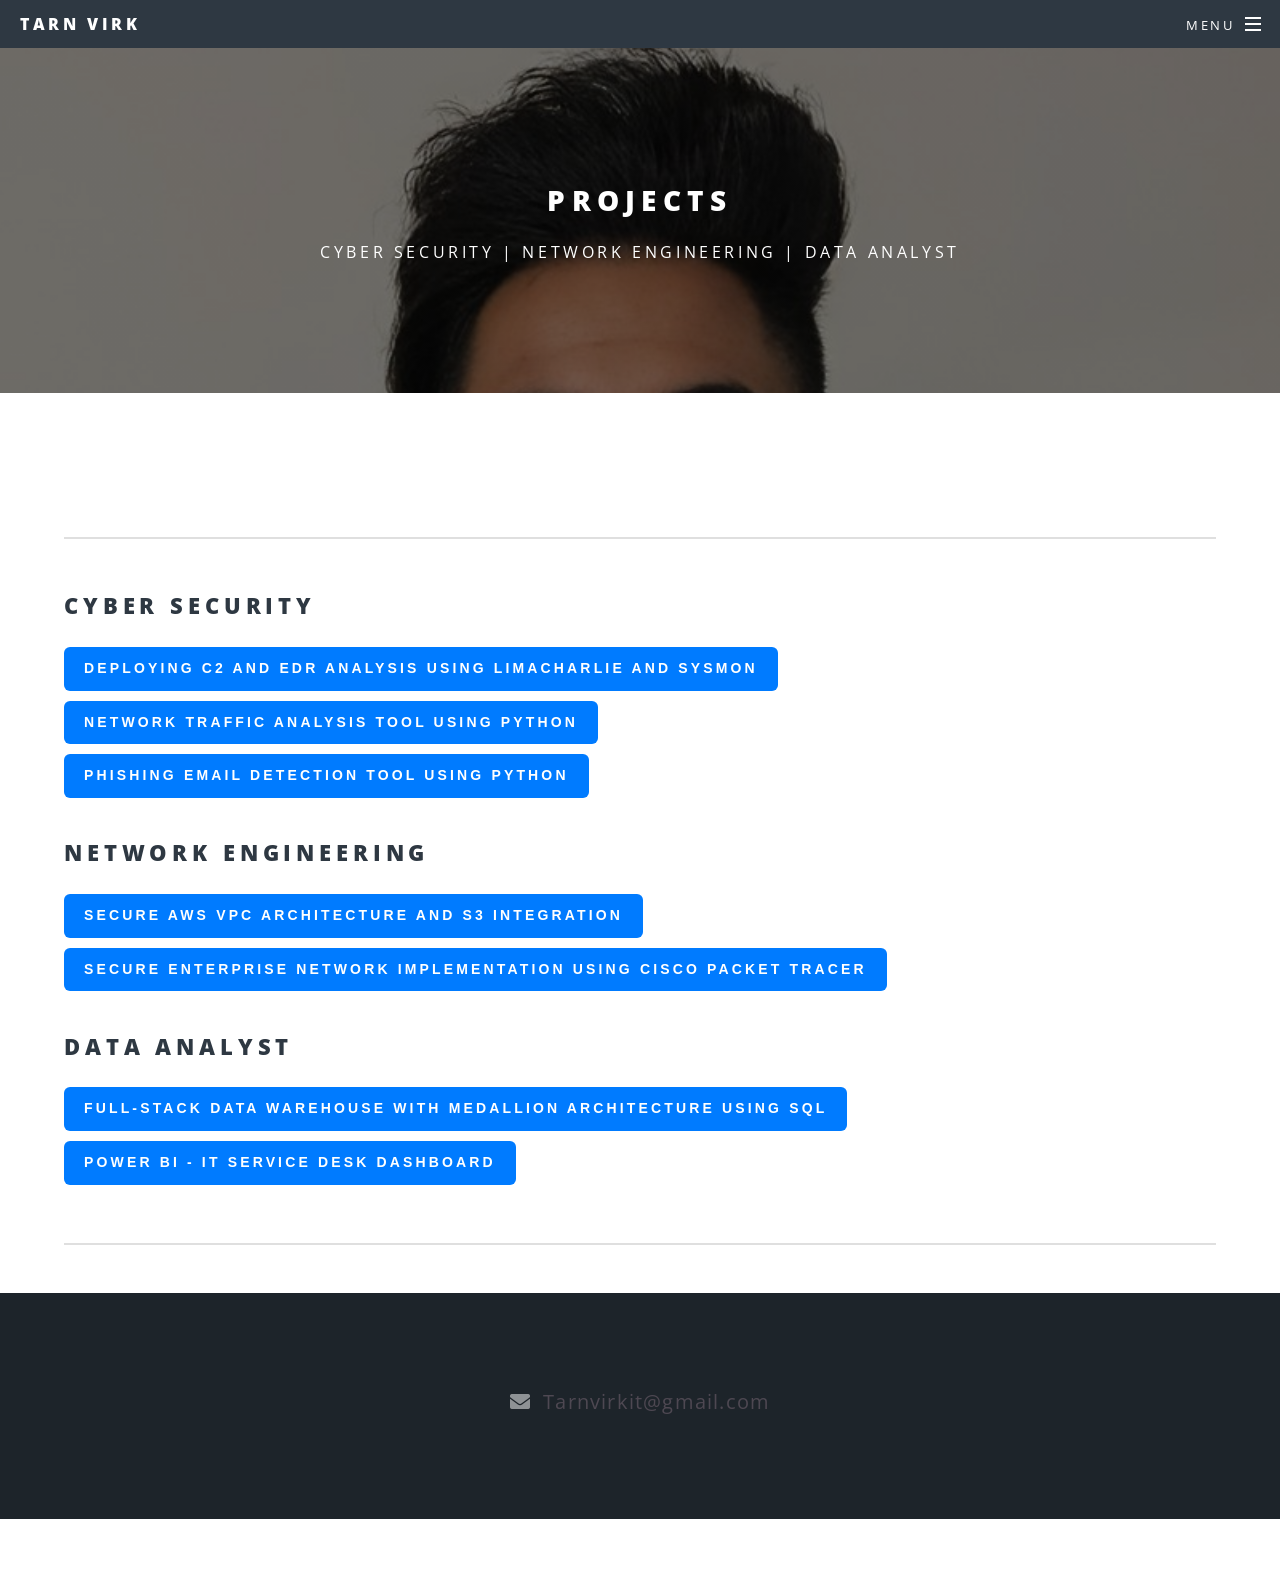
==== Projects.html @ 00b5e186 "Online-Portfolio" ====
<!DOCTYPE HTML>
<!--
	Spectral by HTML5 UP
	html5up.net | @ajlkn
	Free for personal and commercial use under the CCA 3.0 license (html5up.net/license)
-->
<html>
	<head>
		<title>Projects</title>
		<meta charset="utf-8" />
		<meta name="viewport" content="width=device-width, initial-scale=1, user-scalable=no" />
		<link rel="stylesheet" href="assets/css/main.css" />
		<noscript><link rel="stylesheet" href="assets/css/noscript.css" /></noscript>
	</head>
	<body class="is-preload">

		<!-- Page Wrapper -->
			<div id="page-wrapper">

				<!-- Header -->
					<header id="header">
						<h1><a href="index.html">Tarn Virk</a></h1>
						<nav id="nav">
							<ul>
								<li class="special">
									<a href="#menu" class="menuToggle"><span>Menu</span></a>
									<div id="menu">
										<ul>
											<li><a href="index.html">Home</a></li>
											<li><a href="Projects.html">Projects</a></li>
											<li><a href="Work_Experience.html">Work Experience</a></li>
										</ul>
									</div>
								</li>
							</ul>
						</nav>
					</header>

				<!-- Main -->
					<article id="main">
						<header>
							<h2>Projects</h2>
							<p>Cyber Security | Network Engineering | Data Analyst</p>
						</header>
						<section class="wrapper style5">
							<div class="inner">

								<hr />
									<h2>Cyber Security</h2>

									<style>
										.button {
										  display: inline-flex;
										  align-items: center;
										  justify-content: center;
										  padding: 12px 20px;
										  line-height: 1.4;
										  white-space: normal;
										  max-width: 100%;
										  text-align: center;
										  vertical-align: middle;
										  border: 1px solid #ccc;
										  border-radius: 6px;
										  font-size: 14px;
										  font-family: sans-serif;
										  text-decoration: none;
										  color: #333;
										  background-color: #f7f7f7;
										  transition: background-color 0.3s ease, color 0.3s ease;
										  margin-bottom: 10px;
										}
									
										.button:hover {
										  background-color: #e2e2e2;
										}
									
										.button.primary {
										  background-color: #007BFF;
										  color: white;
										  border: none;
										}
									
										.button.primary:hover {
										  background-color: #0056b3;
										}
									  </style>
								
									
									  <a href="C2-EDR.html" class="button primary">
										Deploying C2 and EDR Analysis using Limacharlie and Sysmon
									  </a><br>
									
									  <a href="Net-Traffic.html" class="button primary">
										Network Traffic Analysis Tool using Python
									  </a><br>
									
									  <a href="Phishing-Email-Detection.html" class="button primary">
										Phishing Email Detection Tool using Python
									  </a><br>

								<br><h2>Network Engineering</h2>
								<a href="AWS-VPC.html" class="button primary">Secure AWS VPC Architecture and S3 Integration</a><br>
								<a href="Cisco-Enterprise.html" class="button primary">Secure Enterprise Network Implementation using  Cisco Packet Tracer</a><br>

								<br><h2>Data Analyst</h2>
								<a href="SQL-Data-Warehouse.html" class="button primary">Full-Stack Data Warehouse with Medallion Architecture using SQL</a><br>
								<a href="Power-Bi-Service-Desk.html" class="button primary">Power BI - IT Service Desk Dashboard</a><br>
								
									<hr />

			</div>

<!-- Footer -->
<footer id="footer">

	<ul class="icons">
		<!-- <li>
		  <a href="tel:+1234567890" class="icon solid fa-phone">
			<span class="label">Phone</span>
		  </a>
		  &nbsp;+61 470378240
		</li> -->
		<li>
		  <a href="mailto:tarnvirkit@gmail.com" class="icon solid fa-envelope">
			<span class="label">Email</span>
		  </a>
		  &nbsp;Tarnvirkit@gmail.com
		</li>
	  </ul>
	  
</footer>

		<!-- Scripts -->
			<script src="assets/js/jquery.min.js"></script>
			<script src="assets/js/jquery.scrollex.min.js"></script>
			<script src="assets/js/jquery.scrolly.min.js"></script>
			<script src="assets/js/browser.min.js"></script>
			<script src="assets/js/breakpoints.min.js"></script>
			<script src="assets/js/util.js"></script>
			<script src="assets/js/main.js"></script> 

	</body>
</html>
---- assets/css/main.css ----
@import url(fontawesome-all.min.css);
@import url("https://fonts.googleapis.com/css?family=Open+Sans:400,400italic,600,600italic,800,800italic");

/*
	Spectral by HTML5 UP
	html5up.net | @ajlkn
	Free for personal and commercial use under the CCA 3.0 license (html5up.net/license)
*/

html, body, div, span, applet, object,
iframe, h1, h2, h3, h4, h5, h6, p, blockquote,
pre, a, abbr, acronym, address, big, cite,
code, del, dfn, em, img, ins, kbd, q, s, samp,
small, strike, strong, sub, sup, tt, var, b,
u, i, center, dl, dt, dd, ol, ul, li, fieldset,
form, label, legend, table, caption, tbody,
tfoot, thead, tr, th, td, article, aside,
canvas, details, embed, figure, figcaption,
footer, header, hgroup, menu, nav, output, ruby,
section, summary, time, mark, audio, video {
	margin: 0;
	padding: 0;
	border: 0;
	font-size: 100%;
	font: inherit;
	vertical-align: baseline;}

article, aside, details, figcaption, figure,
footer, header, hgroup, menu, nav, section {
	display: block;}

body {
	line-height: 1;
}

ol, ul {
	list-style: none;
}

blockquote, q {
	quotes: none;
}

	blockquote:before, blockquote:after, q:before, q:after {
		content: '';
		content: none;
	}

table {
	border-collapse: collapse;
	border-spacing: 0;
}

body {
	-webkit-text-size-adjust: none;
}

mark {
	background-color: transparent;
	color: inherit;
}

input::-moz-focus-inner {
	border: 0;
	padding: 0;
}

input, select, textarea {
	-moz-appearance: none;
	-webkit-appearance: none;
	-ms-appearance: none;
	appearance: none;
}

/* Basic */

	@-ms-viewport {
		width: device-width;
	}

	html {
		box-sizing: border-box;
	}

	*, *:before, *:after {
		box-sizing: inherit;
	}

	body {
		background: #2e3842;
	}

		body.is-preload *, body.is-preload *:before, body.is-preload *:after {
			-moz-animation: none !important;
			-webkit-animation: none !important;
			-ms-animation: none !important;
			animation: none !important;
			-moz-transition: none !important;
			-webkit-transition: none !important;
			-ms-transition: none !important;
			transition: none !important;
		}

	body, input, select, textarea {
		color: #fff;
		font-family: "Open Sans", Helvetica, sans-serif;
		font-size: 15pt;
		font-weight: 400;
		letter-spacing: 0.075em;
		line-height: 1.65em;
	}

		@media screen and (max-width: 1680px) {

			body, input, select, textarea {
				font-size: 13pt;
			}

		}

		@media screen and (max-width: 1280px) {

			body, input, select, textarea {
				font-size: 12pt;
			}

		}

		@media screen and (max-width: 736px) {

			body, input, select, textarea {
				font-size: 11pt;
				letter-spacing: 0.0375em;
			}

		}

	a {
		-moz-transition: color 0.2s ease, border-bottom-color 0.2s ease;
		-webkit-transition: color 0.2s ease, border-bottom-color 0.2s ease;
		-ms-transition: color 0.2s ease, border-bottom-color 0.2s ease;
		transition: color 0.2s ease, border-bottom-color 0.2s ease;
		border-bottom: dotted 1px;
		color: inherit;
		text-decoration: none;
	}

		a:hover {
			border-bottom-color: transparent;
		}

	strong, b {
		color: #fff;
		font-weight: 600;
	}

	em, i {
		font-style: italic;
	}

	p {
		margin: 0 0 2em 0;
	}

	h1, h2, h3, h4, h5, h6 {
		color: #fff;
		font-weight: 800;
		letter-spacing: 0.225em;
		line-height: 1em;
		margin: 0 0 1em 0;
		text-transform: uppercase;
	}

		h1 a, h2 a, h3 a, h4 a, h5 a, h6 a {
			color: inherit;
			text-decoration: none;
		}

	h2 {
		font-size: 1.35em;
		line-height: 1.75em;
	}

		@media screen and (max-width: 736px) {

			h2 {
				font-size: 1.1em;
				line-height: 1.65em;
			}

		}

	h3 {
		font-size: 1.15em;
		line-height: 1.75em;
	}

		@media screen and (max-width: 736px) {

			h3 {
				font-size: 1em;
				line-height: 1.65em;
			}

		}

	h4 {
		font-size: 1em;
		line-height: 1.5em;
	}

	h5 {
		font-size: 0.8em;
		line-height: 1.5em;
	}

	h6 {
		font-size: 0.7em;
		line-height: 1.5em;
	}

	sub {
		font-size: 0.8em;
		position: relative;
		top: 0.5em;
	}

	sup {
		font-size: 0.8em;
		position: relative;
		top: -0.5em;
	}

	hr {
		border: 0;
		border-bottom: solid 2px #fff;
		margin: 3em 0;
	}

		hr.major {
			margin: 4.5em 0;
		}

	blockquote {
		border-left: solid 4px #fff;
		font-style: italic;
		margin: 0 0 2em 0;
		padding: 0.5em 0 0.5em 2em;
	}

	code {
		background: rgba(144, 144, 144, 0.25);
		border-radius: 3px;
		font-family: "Courier New", monospace;
		font-size: 0.9em;
		letter-spacing: 0;
		margin: 0 0.25em;
		padding: 0.25em 0.65em;
	}

	pre {
		-webkit-overflow-scrolling: touch;
		font-family: "Courier New", monospace;
		font-size: 0.9em;
		margin: 0 0 2em 0;
	}

		pre code {
			display: block;
			line-height: 1.75em;
			padding: 1em 1.5em;
			overflow-x: auto;
		}

	.align-left {
		text-align: left;
	}

	.align-center {
		text-align: center;
	}

	.align-right {
		text-align: right;
	}

/* Row */

	.row {
		display: flex;
		flex-wrap: wrap;
		box-sizing: border-box;
		align-items: stretch;
	}

		.row > * {
			box-sizing: border-box;
		}

		.row.gtr-uniform > * > :last-child {
			margin-bottom: 0;
		}

		.row.aln-left {
			justify-content: flex-start;
		}

		.row.aln-center {
			justify-content: center;
		}

		.row.aln-right {
			justify-content: flex-end;
		}

		.row.aln-top {
			align-items: flex-start;
		}

		.row.aln-middle {
			align-items: center;
		}

		.row.aln-bottom {
			align-items: flex-end;
		}

		.row > .imp {
			order: -1;
		}

		.row > .col-1 {
			width: 8.33333%;
		}

		.row > .off-1 {
			margin-left: 8.33333%;
		}

		.row > .col-2 {
			width: 16.66667%;
		}

		.row > .off-2 {
			margin-left: 16.66667%;
		}

		.row > .col-3 {
			width: 25%;
		}

		.row > .off-3 {
			margin-left: 25%;
		}

		.row > .col-4 {
			width: 33.33333%;
		}

		.row > .off-4 {
			margin-left: 33.33333%;
		}

		.row > .col-5 {
			width: 41.66667%;
		}

		.row > .off-5 {
			margin-left: 41.66667%;
		}

		.row > .col-6 {
			width: 50%;
		}

		.row > .off-6 {
			margin-left: 50%;
		}

		.row > .col-7 {
			width: 58.33333%;
		}

		.row > .off-7 {
			margin-left: 58.33333%;
		}

		.row > .col-8 {
			width: 66.66667%;
		}

		.row > .off-8 {
			margin-left: 66.66667%;
		}

		.row > .col-9 {
			width: 75%;
		}

		.row > .off-9 {
			margin-left: 75%;
		}

		.row > .col-10 {
			width: 83.33333%;
		}

		.row > .off-10 {
			margin-left: 83.33333%;
		}

		.row > .col-11 {
			width: 91.66667%;
		}

		.row > .off-11 {
			margin-left: 91.66667%;
		}

		.row > .col-12 {
			width: 100%;
		}

		.row > .off-12 {
			margin-left: 100%;
		}

		.row.gtr-0 {
			margin-top: 0;
			margin-left: 0em;
		}

			.row.gtr-0 > * {
				padding: 0 0 0 0em;
			}

			.row.gtr-0.gtr-uniform {
				margin-top: 0em;
			}

				.row.gtr-0.gtr-uniform > * {
					padding-top: 0em;
				}

		.row.gtr-25 {
			margin-top: 0;
			margin-left: -0.375em;
		}

			.row.gtr-25 > * {
				padding: 0 0 0 0.375em;
			}

			.row.gtr-25.gtr-uniform {
				margin-top: -0.375em;
			}

				.row.gtr-25.gtr-uniform > * {
					padding-top: 0.375em;
				}

		.row.gtr-50 {
			margin-top: 0;
			margin-left: -0.75em;
		}

			.row.gtr-50 > * {
				padding: 0 0 0 0.75em;
			}

			.row.gtr-50.gtr-uniform {
				margin-top: -0.75em;
			}

				.row.gtr-50.gtr-uniform > * {
					padding-top: 0.75em;
				}

		.row {
			margin-top: 0;
			margin-left: -1.5em;
		}

			.row > * {
				padding: 0 0 0 1.5em;
			}

			.row.gtr-uniform {
				margin-top: -1.5em;
			}

				.row.gtr-uniform > * {
					padding-top: 1.5em;
				}

		.row.gtr-150 {
			margin-top: 0;
			margin-left: -2.25em;
		}

			.row.gtr-150 > * {
				padding: 0 0 0 2.25em;
			}

			.row.gtr-150.gtr-uniform {
				margin-top: -2.25em;
			}

				.row.gtr-150.gtr-uniform > * {
					padding-top: 2.25em;
				}

		.row.gtr-200 {
			margin-top: 0;
			margin-left: -3em;
		}

			.row.gtr-200 > * {
				padding: 0 0 0 3em;
			}

			.row.gtr-200.gtr-uniform {
				margin-top: -3em;
			}

				.row.gtr-200.gtr-uniform > * {
					padding-top: 3em;
				}

		@media screen and (max-width: 1680px) {

			.row {
				display: flex;
				flex-wrap: wrap;
				box-sizing: border-box;
				align-items: stretch;
			}

				.row > * {
					box-sizing: border-box;
				}

				.row.gtr-uniform > * > :last-child {
					margin-bottom: 0;
				}

				.row.aln-left {
					justify-content: flex-start;
				}

				.row.aln-center {
					justify-content: center;
				}

				.row.aln-right {
					justify-content: flex-end;
				}

				.row.aln-top {
					align-items: flex-start;
				}

				.row.aln-middle {
					align-items: center;
				}

				.row.aln-bottom {
					align-items: flex-end;
				}

				.row > .imp-xlarge {
					order: -1;
				}

				.row > .col-1-xlarge {
					width: 8.33333%;
				}

				.row > .off-1-xlarge {
					margin-left: 8.33333%;
				}

				.row > .col-2-xlarge {
					width: 16.66667%;
				}

				.row > .off-2-xlarge {
					margin-left: 16.66667%;
				}

				.row > .col-3-xlarge {
					width: 25%;
				}

				.row > .off-3-xlarge {
					margin-left: 25%;
				}

				.row > .col-4-xlarge {
					width: 33.33333%;
				}

				.row > .off-4-xlarge {
					margin-left: 33.33333%;
				}

				.row > .col-5-xlarge {
					width: 41.66667%;
				}

				.row > .off-5-xlarge {
					margin-left: 41.66667%;
				}

				.row > .col-6-xlarge {
					width: 50%;
				}

				.row > .off-6-xlarge {
					margin-left: 50%;
				}

				.row > .col-7-xlarge {
					width: 58.33333%;
				}

				.row > .off-7-xlarge {
					margin-left: 58.33333%;
				}

				.row > .col-8-xlarge {
					width: 66.66667%;
				}

				.row > .off-8-xlarge {
					margin-left: 66.66667%;
				}

				.row > .col-9-xlarge {
					width: 75%;
				}

				.row > .off-9-xlarge {
					margin-left: 75%;
				}

				.row > .col-10-xlarge {
					width: 83.33333%;
				}

				.row > .off-10-xlarge {
					margin-left: 83.33333%;
				}

				.row > .col-11-xlarge {
					width: 91.66667%;
				}

				.row > .off-11-xlarge {
					margin-left: 91.66667%;
				}

				.row > .col-12-xlarge {
					width: 100%;
				}

				.row > .off-12-xlarge {
					margin-left: 100%;
				}

				.row.gtr-0 {
					margin-top: 0;
					margin-left: 0em;
				}

					.row.gtr-0 > * {
						padding: 0 0 0 0em;
					}

					.row.gtr-0.gtr-uniform {
						margin-top: 0em;
					}

						.row.gtr-0.gtr-uniform > * {
							padding-top: 0em;
						}

				.row.gtr-25 {
					margin-top: 0;
					margin-left: -0.375em;
				}

					.row.gtr-25 > * {
						padding: 0 0 0 0.375em;
					}

					.row.gtr-25.gtr-uniform {
						margin-top: -0.375em;
					}

						.row.gtr-25.gtr-uniform > * {
							padding-top: 0.375em;
						}

				.row.gtr-50 {
					margin-top: 0;
					margin-left: -0.75em;
				}

					.row.gtr-50 > * {
						padding: 0 0 0 0.75em;
					}

					.row.gtr-50.gtr-uniform {
						margin-top: -0.75em;
					}

						.row.gtr-50.gtr-uniform > * {
							padding-top: 0.75em;
						}

				.row {
					margin-top: 0;
					margin-left: -1.5em;
				}

					.row > * {
						padding: 0 0 0 1.5em;
					}

					.row.gtr-uniform {
						margin-top: -1.5em;
					}

						.row.gtr-uniform > * {
							padding-top: 1.5em;
						}

				.row.gtr-150 {
					margin-top: 0;
					margin-left: -2.25em;
				}

					.row.gtr-150 > * {
						padding: 0 0 0 2.25em;
					}

					.row.gtr-150.gtr-uniform {
						margin-top: -2.25em;
					}

						.row.gtr-150.gtr-uniform > * {
							padding-top: 2.25em;
						}

				.row.gtr-200 {
					margin-top: 0;
					margin-left: -3em;
				}

					.row.gtr-200 > * {
						padding: 0 0 0 3em;
					}

					.row.gtr-200.gtr-uniform {
						margin-top: -3em;
					}

						.row.gtr-200.gtr-uniform > * {
							padding-top: 3em;
						}

		}

		@media screen and (max-width: 1280px) {

			.row {
				display: flex;
				flex-wrap: wrap;
				box-sizing: border-box;
				align-items: stretch;
			}

				.row > * {
					box-sizing: border-box;
				}

				.row.gtr-uniform > * > :last-child {
					margin-bottom: 0;
				}

				.row.aln-left {
					justify-content: flex-start;
				}

				.row.aln-center {
					justify-content: center;
				}

				.row.aln-right {
					justify-content: flex-end;
				}

				.row.aln-top {
					align-items: flex-start;
				}

				.row.aln-middle {
					align-items: center;
				}

				.row.aln-bottom {
					align-items: flex-end;
				}

				.row > .imp-large {
					order: -1;
				}

				.row > .col-1-large {
					width: 8.33333%;
				}

				.row > .off-1-large {
					margin-left: 8.33333%;
				}

				.row > .col-2-large {
					width: 16.66667%;
				}

				.row > .off-2-large {
					margin-left: 16.66667%;
				}

				.row > .col-3-large {
					width: 25%;
				}

				.row > .off-3-large {
					margin-left: 25%;
				}

				.row > .col-4-large {
					width: 33.33333%;
				}

				.row > .off-4-large {
					margin-left: 33.33333%;
				}

				.row > .col-5-large {
					width: 41.66667%;
				}

				.row > .off-5-large {
					margin-left: 41.66667%;
				}

				.row > .col-6-large {
					width: 50%;
				}

				.row > .off-6-large {
					margin-left: 50%;
				}

				.row > .col-7-large {
					width: 58.33333%;
				}

				.row > .off-7-large {
					margin-left: 58.33333%;
				}

				.row > .col-8-large {
					width: 66.66667%;
				}

				.row > .off-8-large {
					margin-left: 66.66667%;
				}

				.row > .col-9-large {
					width: 75%;
				}

				.row > .off-9-large {
					margin-left: 75%;
				}

				.row > .col-10-large {
					width: 83.33333%;
				}

				.row > .off-10-large {
					margin-left: 83.33333%;
				}

				.row > .col-11-large {
					width: 91.66667%;
				}

				.row > .off-11-large {
					margin-left: 91.66667%;
				}

				.row > .col-12-large {
					width: 100%;
				}

				.row > .off-12-large {
					margin-left: 100%;
				}

				.row.gtr-0 {
					margin-top: 0;
					margin-left: 0em;
				}

					.row.gtr-0 > * {
						padding: 0 0 0 0em;
					}

					.row.gtr-0.gtr-uniform {
						margin-top: 0em;
					}

						.row.gtr-0.gtr-uniform > * {
							padding-top: 0em;
						}

				.row.gtr-25 {
					margin-top: 0;
					margin-left: -0.375em;
				}

					.row.gtr-25 > * {
						padding: 0 0 0 0.375em;
					}

					.row.gtr-25.gtr-uniform {
						margin-top: -0.375em;
					}

						.row.gtr-25.gtr-uniform > * {
							padding-top: 0.375em;
						}

				.row.gtr-50 {
					margin-top: 0;
					margin-left: -0.75em;
				}

					.row.gtr-50 > * {
						padding: 0 0 0 0.75em;
					}

					.row.gtr-50.gtr-uniform {
						margin-top: -0.75em;
					}

						.row.gtr-50.gtr-uniform > * {
							padding-top: 0.75em;
						}

				.row {
					margin-top: 0;
					margin-left: -1.5em;
				}

					.row > * {
						padding: 0 0 0 1.5em;
					}

					.row.gtr-uniform {
						margin-top: -1.5em;
					}

						.row.gtr-uniform > * {
							padding-top: 1.5em;
						}

				.row.gtr-150 {
					margin-top: 0;
					margin-left: -2.25em;
				}

					.row.gtr-150 > * {
						padding: 0 0 0 2.25em;
					}

					.row.gtr-150.gtr-uniform {
						margin-top: -2.25em;
					}

						.row.gtr-150.gtr-uniform > * {
							padding-top: 2.25em;
						}

				.row.gtr-200 {
					margin-top: 0;
					margin-left: -3em;
				}

					.row.gtr-200 > * {
						padding: 0 0 0 3em;
					}

					.row.gtr-200.gtr-uniform {
						margin-top: -3em;
					}

						.row.gtr-200.gtr-uniform > * {
							padding-top: 3em;
						}

		}

		@media screen and (max-width: 980px) {

			.row {
				display: flex;
				flex-wrap: wrap;
				box-sizing: border-box;
				align-items: stretch;
			}

				.row > * {
					box-sizing: border-box;
				}

				.row.gtr-uniform > * > :last-child {
					margin-bottom: 0;
				}

				.row.aln-left {
					justify-content: flex-start;
				}

				.row.aln-center {
					justify-content: center;
				}

				.row.aln-right {
					justify-content: flex-end;
				}

				.row.aln-top {
					align-items: flex-start;
				}

				.row.aln-middle {
					align-items: center;
				}

				.row.aln-bottom {
					align-items: flex-end;
				}

				.row > .imp-medium {
					order: -1;
				}

				.row > .col-1-medium {
					width: 8.33333%;
				}

				.row > .off-1-medium {
					margin-left: 8.33333%;
				}

				.row > .col-2-medium {
					width: 16.66667%;
				}

				.row > .off-2-medium {
					margin-left: 16.66667%;
				}

				.row > .col-3-medium {
					width: 25%;
				}

				.row > .off-3-medium {
					margin-left: 25%;
				}

				.row > .col-4-medium {
					width: 33.33333%;
				}

				.row > .off-4-medium {
					margin-left: 33.33333%;
				}

				.row > .col-5-medium {
					width: 41.66667%;
				}

				.row > .off-5-medium {
					margin-left: 41.66667%;
				}

				.row > .col-6-medium {
					width: 50%;
				}

				.row > .off-6-medium {
					margin-left: 50%;
				}

				.row > .col-7-medium {
					width: 58.33333%;
				}

				.row > .off-7-medium {
					margin-left: 58.33333%;
				}

				.row > .col-8-medium {
					width: 66.66667%;
				}

				.row > .off-8-medium {
					margin-left: 66.66667%;
				}

				.row > .col-9-medium {
					width: 75%;
				}

				.row > .off-9-medium {
					margin-left: 75%;
				}

				.row > .col-10-medium {
					width: 83.33333%;
				}

				.row > .off-10-medium {
					margin-left: 83.33333%;
				}

				.row > .col-11-medium {
					width: 91.66667%;
				}

				.row > .off-11-medium {
					margin-left: 91.66667%;
				}

				.row > .col-12-medium {
					width: 100%;
				}

				.row > .off-12-medium {
					margin-left: 100%;
				}

				.row.gtr-0 {
					margin-top: 0;
					margin-left: 0em;
				}

					.row.gtr-0 > * {
						padding: 0 0 0 0em;
					}

					.row.gtr-0.gtr-uniform {
						margin-top: 0em;
					}

						.row.gtr-0.gtr-uniform > * {
							padding-top: 0em;
						}

				.row.gtr-25 {
					margin-top: 0;
					margin-left: -0.375em;
				}

					.row.gtr-25 > * {
						padding: 0 0 0 0.375em;
					}

					.row.gtr-25.gtr-uniform {
						margin-top: -0.375em;
					}

						.row.gtr-25.gtr-uniform > * {
							padding-top: 0.375em;
						}

				.row.gtr-50 {
					margin-top: 0;
					margin-left: -0.75em;
				}

					.row.gtr-50 > * {
						padding: 0 0 0 0.75em;
					}

					.row.gtr-50.gtr-uniform {
						margin-top: -0.75em;
					}

						.row.gtr-50.gtr-uniform > * {
							padding-top: 0.75em;
						}

				.row {
					margin-top: 0;
					margin-left: -1.5em;
				}

					.row > * {
						padding: 0 0 0 1.5em;
					}

					.row.gtr-uniform {
						margin-top: -1.5em;
					}

						.row.gtr-uniform > * {
							padding-top: 1.5em;
						}

				.row.gtr-150 {
					margin-top: 0;
					margin-left: -2.25em;
				}

					.row.gtr-150 > * {
						padding: 0 0 0 2.25em;
					}

					.row.gtr-150.gtr-uniform {
						margin-top: -2.25em;
					}

						.row.gtr-150.gtr-uniform > * {
							padding-top: 2.25em;
						}

				.row.gtr-200 {
					margin-top: 0;
					margin-left: -3em;
				}

					.row.gtr-200 > * {
						padding: 0 0 0 3em;
					}

					.row.gtr-200.gtr-uniform {
						margin-top: -3em;
					}

						.row.gtr-200.gtr-uniform > * {
							padding-top: 3em;
						}

		}

		@media screen and (max-width: 736px) {

			.row {
				display: flex;
				flex-wrap: wrap;
				box-sizing: border-box;
				align-items: stretch;
			}

				.row > * {
					box-sizing: border-box;
				}

				.row.gtr-uniform > * > :last-child {
					margin-bottom: 0;
				}

				.row.aln-left {
					justify-content: flex-start;
				}

				.row.aln-center {
					justify-content: center;
				}

				.row.aln-right {
					justify-content: flex-end;
				}

				.row.aln-top {
					align-items: flex-start;
				}

				.row.aln-middle {
					align-items: center;
				}

				.row.aln-bottom {
					align-items: flex-end;
				}

				.row > .imp-small {
					order: -1;
				}

				.row > .col-1-small {
					width: 8.33333%;
				}

				.row > .off-1-small {
					margin-left: 8.33333%;
				}

				.row > .col-2-small {
					width: 16.66667%;
				}

				.row > .off-2-small {
					margin-left: 16.66667%;
				}

				.row > .col-3-small {
					width: 25%;
				}

				.row > .off-3-small {
					margin-left: 25%;
				}

				.row > .col-4-small {
					width: 33.33333%;
				}

				.row > .off-4-small {
					margin-left: 33.33333%;
				}

				.row > .col-5-small {
					width: 41.66667%;
				}

				.row > .off-5-small {
					margin-left: 41.66667%;
				}

				.row > .col-6-small {
					width: 50%;
				}

				.row > .off-6-small {
					margin-left: 50%;
				}

				.row > .col-7-small {
					width: 58.33333%;
				}

				.row > .off-7-small {
					margin-left: 58.33333%;
				}

				.row > .col-8-small {
					width: 66.66667%;
				}

				.row > .off-8-small {
					margin-left: 66.66667%;
				}

				.row > .col-9-small {
					width: 75%;
				}

				.row > .off-9-small {
					margin-left: 75%;
				}

				.row > .col-10-small {
					width: 83.33333%;
				}

				.row > .off-10-small {
					margin-left: 83.33333%;
				}

				.row > .col-11-small {
					width: 91.66667%;
				}

				.row > .off-11-small {
					margin-left: 91.66667%;
				}

				.row > .col-12-small {
					width: 100%;
				}

				.row > .off-12-small {
					margin-left: 100%;
				}

				.row.gtr-0 {
					margin-top: 0;
					margin-left: 0em;
				}

					.row.gtr-0 > * {
						padding: 0 0 0 0em;
					}

					.row.gtr-0.gtr-uniform {
						margin-top: 0em;
					}

						.row.gtr-0.gtr-uniform > * {
							padding-top: 0em;
						}

				.row.gtr-25 {
					margin-top: 0;
					margin-left: -0.375em;
				}

					.row.gtr-25 > * {
						padding: 0 0 0 0.375em;
					}

					.row.gtr-25.gtr-uniform {
						margin-top: -0.375em;
					}

						.row.gtr-25.gtr-uniform > * {
							padding-top: 0.375em;
						}

				.row.gtr-50 {
					margin-top: 0;
					margin-left: -0.75em;
				}

					.row.gtr-50 > * {
						padding: 0 0 0 0.75em;
					}

					.row.gtr-50.gtr-uniform {
						margin-top: -0.75em;
					}

						.row.gtr-50.gtr-uniform > * {
							padding-top: 0.75em;
						}

				.row {
					margin-top: 0;
					margin-left: -1.5em;
				}

					.row > * {
						padding: 0 0 0 1.5em;
					}

					.row.gtr-uniform {
						margin-top: -1.5em;
					}

						.row.gtr-uniform > * {
							padding-top: 1.5em;
						}

				.row.gtr-150 {
					margin-top: 0;
					margin-left: -2.25em;
				}

					.row.gtr-150 > * {
						padding: 0 0 0 2.25em;
					}

					.row.gtr-150.gtr-uniform {
						margin-top: -2.25em;
					}

						.row.gtr-150.gtr-uniform > * {
							padding-top: 2.25em;
						}

				.row.gtr-200 {
					margin-top: 0;
					margin-left: -3em;
				}

					.row.gtr-200 > * {
						padding: 0 0 0 3em;
					}

					.row.gtr-200.gtr-uniform {
						margin-top: -3em;
					}

						.row.gtr-200.gtr-uniform > * {
							padding-top: 3em;
						}

		}

		@media screen and (max-width: 480px) {

			.row {
				display: flex;
				flex-wrap: wrap;
				box-sizing: border-box;
				align-items: stretch;
			}

				.row > * {
					box-sizing: border-box;
				}

				.row.gtr-uniform > * > :last-child {
					margin-bottom: 0;
				}

				.row.aln-left {
					justify-content: flex-start;
				}

				.row.aln-center {
					justify-content: center;
				}

				.row.aln-right {
					justify-content: flex-end;
				}

				.row.aln-top {
					align-items: flex-start;
				}

				.row.aln-middle {
					align-items: center;
				}

				.row.aln-bottom {
					align-items: flex-end;
				}

				.row > .imp-xsmall {
					order: -1;
				}

				.row > .col-1-xsmall {
					width: 8.33333%;
				}

				.row > .off-1-xsmall {
					margin-left: 8.33333%;
				}

				.row > .col-2-xsmall {
					width: 16.66667%;
				}

				.row > .off-2-xsmall {
					margin-left: 16.66667%;
				}

				.row > .col-3-xsmall {
					width: 25%;
				}

				.row > .off-3-xsmall {
					margin-left: 25%;
				}

				.row > .col-4-xsmall {
					width: 33.33333%;
				}

				.row > .off-4-xsmall {
					margin-left: 33.33333%;
				}

				.row > .col-5-xsmall {
					width: 41.66667%;
				}

				.row > .off-5-xsmall {
					margin-left: 41.66667%;
				}

				.row > .col-6-xsmall {
					width: 50%;
				}

				.row > .off-6-xsmall {
					margin-left: 50%;
				}

				.row > .col-7-xsmall {
					width: 58.33333%;
				}

				.row > .off-7-xsmall {
					margin-left: 58.33333%;
				}

				.row > .col-8-xsmall {
					width: 66.66667%;
				}

				.row > .off-8-xsmall {
					margin-left: 66.66667%;
				}

				.row > .col-9-xsmall {
					width: 75%;
				}

				.row > .off-9-xsmall {
					margin-left: 75%;
				}

				.row > .col-10-xsmall {
					width: 83.33333%;
				}

				.row > .off-10-xsmall {
					margin-left: 83.33333%;
				}

				.row > .col-11-xsmall {
					width: 91.66667%;
				}

				.row > .off-11-xsmall {
					margin-left: 91.66667%;
				}

				.row > .col-12-xsmall {
					width: 100%;
				}

				.row > .off-12-xsmall {
					margin-left: 100%;
				}

				.row.gtr-0 {
					margin-top: 0;
					margin-left: 0em;
				}

					.row.gtr-0 > * {
						padding: 0 0 0 0em;
					}

					.row.gtr-0.gtr-uniform {
						margin-top: 0em;
					}

						.row.gtr-0.gtr-uniform > * {
							padding-top: 0em;
						}

				.row.gtr-25 {
					margin-top: 0;
					margin-left: -0.375em;
				}

					.row.gtr-25 > * {
						padding: 0 0 0 0.375em;
					}

					.row.gtr-25.gtr-uniform {
						margin-top: -0.375em;
					}

						.row.gtr-25.gtr-uniform > * {
							padding-top: 0.375em;
						}

				.row.gtr-50 {
					margin-top: 0;
					margin-left: -0.75em;
				}

					.row.gtr-50 > * {
						padding: 0 0 0 0.75em;
					}

					.row.gtr-50.gtr-uniform {
						margin-top: -0.75em;
					}

						.row.gtr-50.gtr-uniform > * {
							padding-top: 0.75em;
						}

				.row {
					margin-top: 0;
					margin-left: -1.5em;
				}

					.row > * {
						padding: 0 0 0 1.5em;
					}

					.row.gtr-uniform {
						margin-top: -1.5em;
					}

						.row.gtr-uniform > * {
							padding-top: 1.5em;
						}

				.row.gtr-150 {
					margin-top: 0;
					margin-left: -2.25em;
				}

					.row.gtr-150 > * {
						padding: 0 0 0 2.25em;
					}

					.row.gtr-150.gtr-uniform {
						margin-top: -2.25em;
					}

						.row.gtr-150.gtr-uniform > * {
							padding-top: 2.25em;
						}

				.row.gtr-200 {
					margin-top: 0;
					margin-left: -3em;
				}

					.row.gtr-200 > * {
						padding: 0 0 0 3em;
					}

					.row.gtr-200.gtr-uniform {
						margin-top: -3em;
					}

						.row.gtr-200.gtr-uniform > * {
							padding-top: 3em;
						}

		}

/* Section/Article */

	section.special, article.special {
		text-align: center;
	}

	header p {
		color: rgba(255, 255, 255, 0.5);
		position: relative;
		top: -0.25em;
	}

	header h3 + p {
		font-size: 1.1em;
	}

	header h4 + p,
	header h5 + p,
	header h6 + p {
		font-size: 0.9em;
	}

	header.major {
		margin: 0 0 3.5em 0;
	}

		header.major h2, header.major h3, header.major h4, header.major h5, header.major h6 {
			border-bottom: solid 2px #fff;
			display: inline-block;
			padding-bottom: 1em;
			position: relative;
		}

			header.major h2:after, header.major h3:after, header.major h4:after, header.major h5:after, header.major h6:after {
				content: '';
				display: block;
				height: 1px;
			}

		header.major p {
			color: #fff;
			top: 0;
		}

		@media screen and (max-width: 736px) {

			header.major {
				margin: 0 0 2em 0;
			}

		}

	@media screen and (max-width: 980px) {

		header br {
			display: none;
		}

	}

/* Form */

	form {
		margin: 0 0 2em 0;
	}

	label {
		color: #fff;
		display: block;
		font-size: 0.9em;
		font-weight: 600;
		margin: 0 0 1em 0;
	}

	input[type="text"],
	input[type="password"],
	input[type="email"],
	select,
	textarea {
		-moz-appearance: none;
		-webkit-appearance: none;
		-ms-appearance: none;
		appearance: none;
		background-color: rgba(144, 144, 144, 0.25);
		border-radius: 3px;
		border: none;
		color: inherit;
		display: block;
		outline: 0;
		padding: 0 1em;
		text-decoration: none;
		width: 100%;
	}

		input[type="text"]:invalid,
		input[type="password"]:invalid,
		input[type="email"]:invalid,
		select:invalid,
		textarea:invalid {
			box-shadow: none;
		}

		input[type="text"]:focus,
		input[type="password"]:focus,
		input[type="email"]:focus,
		select:focus,
		textarea:focus {
			box-shadow: 0 0 0 2px #21b2a6;
		}

	select {
		background-size: 1.25em;
		background-repeat: no-repeat;
		background-position: calc(100% - 1em) center;
		height: 2.75em;
		padding-right: 2.75em;
		text-overflow: ellipsis;
	}

		select:focus::-ms-value {
			background-color: transparent;
		}

		select::-ms-expand {
			display: none;
		}

	input[type="text"],
	input[type="password"],
	input[type="email"],
	select {
		height: 2.75em;
	}

	textarea {
		padding: 0.75em 1em;
	}

	input[type="checkbox"],
	input[type="radio"] {
		-moz-appearance: none;
		-webkit-appearance: none;
		-ms-appearance: none;
		appearance: none;
		display: block;
		float: left;
		margin-right: -2em;
		opacity: 0;
		width: 1em;
		z-index: -1;
	}

		input[type="checkbox"] + label,
		input[type="radio"] + label {
			text-decoration: none;
			color: #fff;
			cursor: pointer;
			display: inline-block;
			font-size: 1em;
			font-weight: 400;
			padding-left: 2.4em;
			padding-right: 0.75em;
			position: relative;
		}

			input[type="checkbox"] + label:before,
			input[type="radio"] + label:before {
				-moz-osx-font-smoothing: grayscale;
				-webkit-font-smoothing: antialiased;
				display: inline-block;
				font-style: normal;
				font-variant: normal;
				text-rendering: auto;
				line-height: 1;
				text-transform: none !important;
				font-family: 'Font Awesome 5 Free';
				font-weight: 900;
			}

			input[type="checkbox"] + label:before,
			input[type="radio"] + label:before {
				background: rgba(144, 144, 144, 0.25);
				border-radius: 3px;
				content: '';
				display: inline-block;
				font-size: 0.8em;
				height: 2.0625em;
				left: 0;
				line-height: 2.0625em;
				position: absolute;
				text-align: center;
				top: 0;
				width: 2.0625em;
			}

		input[type="checkbox"]:checked + label:before,
		input[type="radio"]:checked + label:before {
			background: #2e3842;
			color: #fff;
			content: '\f00c';
		}

		input[type="checkbox"]:focus + label:before,
		input[type="radio"]:focus + label:before {
			box-shadow: 0 0 0 2px #21b2a6;
		}

	input[type="checkbox"] + label:before {
		border-radius: 3px;
	}

	input[type="radio"] + label:before {
		border-radius: 100%;
	}

	::-webkit-input-placeholder {
		color: rgba(255, 255, 255, 0.5) !important;
		opacity: 1.0;
	}

	:-moz-placeholder {
		color: rgba(255, 255, 255, 0.5) !important;
		opacity: 1.0;
	}

	::-moz-placeholder {
		color: rgba(255, 255, 255, 0.5) !important;
		opacity: 1.0;
	}

	:-ms-input-placeholder {
		color: rgba(255, 255, 255, 0.5) !important;
		opacity: 1.0;
	}

/* Box */

	.box {
		border-radius: 3px;
		border: solid 2px #fff;
		margin-bottom: 2em;
		padding: 1.5em;
	}

		.box > :last-child,
		.box > :last-child > :last-child,
		.box > :last-child > :last-child > :last-child {
			margin-bottom: 0;
		}

		.box.alt {
			border: 0;
			border-radius: 0;
			padding: 0;
		}

/* Icon */

	.icon {
		text-decoration: none;
		border-bottom: none;
		position: relative;
	}

		.icon:before {
			-moz-osx-font-smoothing: grayscale;
			-webkit-font-smoothing: antialiased;
			display: inline-block;
			font-style: normal;
			font-variant: normal;
			text-rendering: auto;
			line-height: 1;
			text-transform: none !important;
			font-family: 'Font Awesome 5 Free';
			font-weight: 400;
		}

		.icon > .label {
			display: none;
		}

		.icon:before {
			line-height: inherit;
		}

		.icon.solid:before {
			font-weight: 900;
		}

		.icon.brands:before {
			font-family: 'Font Awesome 5 Brands';
		}

		.icon.major {
			-moz-transform: rotate(-45deg);
			-webkit-transform: rotate(-45deg);
			-ms-transform: rotate(-45deg);
			transform: rotate(-45deg);
			border-radius: 3px;
			border: solid 2px #fff;
			display: inline-block;
			font-size: 1.35em;
			height: calc(3em + 2px);
			line-height: 3em;
			text-align: center;
			width: calc(3em + 2px);
		}

			.icon.major:before {
				-moz-transform: rotate(45deg);
				-webkit-transform: rotate(45deg);
				-ms-transform: rotate(45deg);
				transform: rotate(45deg);
				display: inline-block;
				font-size: 1.5em;
			}

			@media screen and (max-width: 736px) {

				.icon.major {
					font-size: 1em;
				}

			}

		.icon.style1 {
			color: #00ffcc;
		}

		.icon.style2 {
			color: #00f0ff;
		}

		.icon.style3 {
			color: #76ddff;
		}

/* Image */

	.image {
		border-radius: 3px;
		border: 0;
		display: inline-block;
		position: relative;
	}

		.image img {
			border-radius: 3px;
			display: block;
		}

		.image.left {
			float: left;
			margin: 0 2em 2em 0;
			top: 0.25em;
		}

		.image.right {
			float: right;
			margin: 0 0 2em 2em;
			top: 0.25em;
		}

		.image.left, .image.right {
			max-width: 40%;
		}

			.image.left img, .image.right img {
				width: 100%;
			}

		.image.fit {
			display: block;
			margin: 0 0 2em 0;
			width: 100%;
		}

			.image.fit img {
				width: 100%;
			}

/* List */

	ol {
		list-style: decimal;
		margin: 0 0 2em 0;
		padding-left: 1.25em;
	}

		ol li {
			padding-left: 0.25em;
		}

	ul {
		list-style: disc;
		margin: 0 0 2em 0;
		padding-left: 1em;
	}

		ul li {
			padding-left: 0.5em;
		}

		ul.alt {
			list-style: none;
			padding-left: 0;
		}

			ul.alt li {
				border-top: solid 1px #fff;
				padding: 0.5em 0;
			}

				ul.alt li:first-child {
					border-top: 0;
					padding-top: 0;
				}

	dl {
		margin: 0 0 2em 0;
	}

/* Actions */

	ul.actions {
		display: -moz-flex;
		display: -webkit-flex;
		display: -ms-flex;
		display: flex;
		cursor: default;
		list-style: none;
		margin-left: -1em;
		padding-left: 0;
	}

		ul.actions li {
			padding: 0 0 0 1em;
			vertical-align: middle;
		}

		ul.actions.special {
			-moz-justify-content: center;
			-webkit-justify-content: center;
			-ms-justify-content: center;
			justify-content: center;
			width: 100%;
			margin-left: 0;
		}

			ul.actions.special li:first-child {
				padding-left: 0;
			}

		ul.actions.stacked {
			-moz-flex-direction: column;
			-webkit-flex-direction: column;
			-ms-flex-direction: column;
			flex-direction: column;
			margin-left: 0;
		}

			ul.actions.stacked li {
				padding: 1em 0 0 0;
			}

				ul.actions.stacked li:first-child {
					padding-top: 0;
				}

		ul.actions.fit {
			width: calc(100% + 1em);
		}

			ul.actions.fit li {
				-moz-flex-grow: 1;
				-webkit-flex-grow: 1;
				-ms-flex-grow: 1;
				flex-grow: 1;
				-moz-flex-shrink: 1;
				-webkit-flex-shrink: 1;
				-ms-flex-shrink: 1;
				flex-shrink: 1;
				width: 100%;
			}

				ul.actions.fit li > * {
					width: 100%;
				}

			ul.actions.fit.stacked {
				width: 100%;
			}

		@media screen and (max-width: 480px) {

			ul.actions:not(.fixed) {
				-moz-flex-direction: column;
				-webkit-flex-direction: column;
				-ms-flex-direction: column;
				flex-direction: column;
				margin-left: 0;
				width: 100% !important;
			}

				ul.actions:not(.fixed) li {
					-moz-flex-grow: 1;
					-webkit-flex-grow: 1;
					-ms-flex-grow: 1;
					flex-grow: 1;
					-moz-flex-shrink: 1;
					-webkit-flex-shrink: 1;
					-ms-flex-shrink: 1;
					flex-shrink: 1;
					padding: 1em 0 0 0;
					text-align: center;
					width: 100%;
				}

					ul.actions:not(.fixed) li > * {
						width: 100%;
					}

					ul.actions:not(.fixed) li:first-child {
						padding-top: 0;
					}

					ul.actions:not(.fixed) li input[type="submit"],
					ul.actions:not(.fixed) li input[type="reset"],
					ul.actions:not(.fixed) li input[type="button"],
					ul.actions:not(.fixed) li button,
					ul.actions:not(.fixed) li .button {
						width: 100%;
					}

						ul.actions:not(.fixed) li input[type="submit"].icon:before,
						ul.actions:not(.fixed) li input[type="reset"].icon:before,
						ul.actions:not(.fixed) li input[type="button"].icon:before,
						ul.actions:not(.fixed) li button.icon:before,
						ul.actions:not(.fixed) li .button.icon:before {
							margin-left: -0.5em;
						}

		}

/* Icons */

	ul.icons {
		cursor: default;
		list-style: none;
		padding-left: 0;
	}

		ul.icons li {
			display: inline-block;
			padding: 0 1em 0 0;
		}

			ul.icons li:last-child {
				padding-right: 0 !important;
			}

		ul.icons.major {
			padding: 1em 0;
		}

			ul.icons.major li {
				padding-right: 3.5em;
			}

				@media screen and (max-width: 736px) {

					ul.icons.major li {
						padding: 0 1em !important;
					}

				}

/* Table */

	.table-wrapper {
		-webkit-overflow-scrolling: touch;
		overflow-x: auto;
	}

	table {
		margin: 0 0 2em 0;
		width: 100%;
	}

		table tbody tr {
			border: solid 1px #fff;
			border-left: 0;
			border-right: 0;
		}

			table tbody tr:nth-child(2n + 1) {
				background-color: rgba(144, 144, 144, 0.25);
			}

		table td {
			padding: 0.75em 0.75em;
		}

		table th {
			color: #fff;
			font-size: 0.9em;
			font-weight: 600;
			padding: 0 0.75em 0.75em 0.75em;
			text-align: left;
		}

		table thead {
			border-bottom: solid 2px #fff;
		}

		table tfoot {
			border-top: solid 2px #fff;
		}

		table.alt {
			border-collapse: separate;
		}

			table.alt tbody tr td {
				border: solid 1px #fff;
				border-left-width: 0;
				border-top-width: 0;
			}

				table.alt tbody tr td:first-child {
					border-left-width: 1px;
				}

			table.alt tbody tr:first-child td {
				border-top-width: 1px;
			}

			table.alt thead {
				border-bottom: 0;
			}

			table.alt tfoot {
				border-top: 0;
			}

/* Button */

	input[type="submit"],
	input[type="reset"],
	input[type="button"],
	button,
	.button {
		-moz-appearance: none;
		-webkit-appearance: none;
		-ms-appearance: none;
		appearance: none;
		-moz-transition: background-color 0.2s ease-in-out, color 0.2s ease-in-out;
		-webkit-transition: background-color 0.2s ease-in-out, color 0.2s ease-in-out;
		-ms-transition: background-color 0.2s ease-in-out, color 0.2s ease-in-out;
		transition: background-color 0.2s ease-in-out, color 0.2s ease-in-out;
		background-color: transparent;
		border-radius: 3px;
		border: 0;
		box-shadow: inset 0 0 0 2px #fff;
		color: #fff;
		cursor: pointer;
		display: inline-block;
		font-size: 0.8em;
		font-weight: 600;
		height: 3.125em;
		letter-spacing: 0.225em;
		line-height: 3.125em;
		max-width: 30em;
		padding: 0 2.75em;
		text-align: center;
		text-decoration: none;
		text-transform: uppercase;
		white-space: nowrap;
		overflow: hidden;
		text-overflow: ellipsis;
	}

		input[type="submit"]:hover,
		input[type="reset"]:hover,
		input[type="button"]:hover,
		button:hover,
		.button:hover {
			background-color: rgba(144, 144, 144, 0.25);
		}

		input[type="submit"]:active,
		input[type="reset"]:active,
		input[type="button"]:active,
		button:active,
		.button:active {
			background-color: rgba(144, 144, 144, 0.5);
		}

		input[type="submit"].icon:before,
		input[type="reset"].icon:before,
		input[type="button"].icon:before,
		button.icon:before,
		.button.icon:before {
			margin-right: 0.5em;
		}

		input[type="submit"].fit,
		input[type="reset"].fit,
		input[type="button"].fit,
		button.fit,
		.button.fit {
			width: 100%;
		}

		input[type="submit"].small,
		input[type="reset"].small,
		input[type="button"].small,
		button.small,
		.button.small {
			font-size: 0.8em;
		}

		input[type="submit"].large,
		input[type="reset"].large,
		input[type="button"].large,
		button.large,
		.button.large {
			font-size: 1.35em;
		}

		input[type="submit"].primary,
		input[type="reset"].primary,
		input[type="button"].primary,
		button.primary,
		.button.primary {
			background-color: #ed4933;
			box-shadow: none !important;
			color: #ffffff !important;
		}

			input[type="submit"].primary:hover,
			input[type="reset"].primary:hover,
			input[type="button"].primary:hover,
			button.primary:hover,
			.button.primary:hover {
				background-color: #ef5e4a !important;
			}

			input[type="submit"].primary:active,
			input[type="reset"].primary:active,
			input[type="button"].primary:active,
			button.primary:active,
			.button.primary:active {
				background-color: #eb341c !important;
			}

		input[type="submit"].disabled, input[type="submit"]:disabled,
		input[type="reset"].disabled,
		input[type="reset"]:disabled,
		input[type="button"].disabled,
		input[type="button"]:disabled,
		button.disabled,
		button:disabled,
		.button.disabled,
		.button:disabled {
			pointer-events: none;
			opacity: 0.25;
		}

		@media screen and (max-width: 736px) {

			input[type="submit"],
			input[type="reset"],
			input[type="button"],
			button,
			.button {
				height: 3.75em;
				line-height: 3.75em;
			}

		}

/* Features */

	.features {
		display: -moz-flex;
		display: -webkit-flex;
		display: -ms-flex;
		display: flex;
		-moz-flex-wrap: wrap;
		-webkit-flex-wrap: wrap;
		-ms-flex-wrap: wrap;
		flex-wrap: wrap;
		-moz-justify-content: center;
		-webkit-justify-content: center;
		-ms-justify-content: center;
		justify-content: center;
		list-style: none;
		padding: 0;
		width: 100%;
	}

		.features li {
			padding: 4em 4em 2em 6em ;
			display: block;
			position: relative;
			text-align: left;
			width: 50%;
		}

			.features li:nth-child(1) {
				background-color: rgba(0, 0, 0, 0.035);
			}

			.features li:nth-child(2) {
				background-color: rgba(0, 0, 0, 0.07);
			}

			.features li:nth-child(3) {
				background-color: rgba(0, 0, 0, 0.105);
			}

			.features li:nth-child(4) {
				background-color: rgba(0, 0, 0, 0.14);
			}

			.features li:nth-child(5) {
				background-color: rgba(0, 0, 0, 0.175);
			}

			.features li:nth-child(6) {
				background-color: rgba(0, 0, 0, 0.21);
			}

			.features li:nth-child(7) {
				background-color: rgba(0, 0, 0, 0.245);
			}

			.features li:nth-child(8) {
				background-color: rgba(0, 0, 0, 0.28);
			}

			.features li:nth-child(9) {
				background-color: rgba(0, 0, 0, 0.315);
			}

			.features li:nth-child(10) {
				background-color: rgba(0, 0, 0, 0.35);
			}

			.features li:before {
				display: block;
				color: #00ffcc;
				position: absolute;
				left: 1.75em;
				top: 2.75em;
				font-size: 1.5em;
			}

			.features li:nth-child(1) {
				border-top-left-radius: 3px;
			}

			.features li:nth-child(2) {
				border-top-right-radius: 3px;
			}

			.features li:nth-last-child(1) {
				border-bottom-right-radius: 3px;
			}

			.features li:nth-last-child(2) {
				border-bottom-left-radius: 3px;
			}

			@media screen and (max-width: 980px) {

				.features li {
					padding: 3em 2em 1em 2em ;
					text-align: center;
				}

					.features li:before {
						left: 0;
						margin: 0 0 1em 0;
						position: relative;
						top: 0;
					}

			}

			@media screen and (max-width: 736px) {

				.features li {
					padding: 3em 0 1em 0 ;
					background-color: transparent !important;
					border-top: solid 2px #fff;
					width: 100%;
				}

					.features li:first-child {
						border-top: 0;
					}

			}

/* Spotlight */

	.spotlight {
		-moz-align-items: center;
		-webkit-align-items: center;
		-ms-align-items: center;
		align-items: center;
		display: -moz-flex;
		display: -webkit-flex;
		display: -ms-flex;
		display: flex;
	}

		.spotlight .image {
			-moz-order: 1;
			-webkit-order: 1;
			-ms-order: 1;
			order: 1;
			border-radius: 0;
			width: 40%;
		}

			.spotlight .image img {
				border-radius: 0;
				width: 100%;
			}

		.spotlight .content {
			padding: 2em 4em 0.1em 4em ;
			-moz-order: 2;
			-webkit-order: 2;
			-ms-order: 2;
			order: 2;
			max-width: 48em;
			width: 60%;
		}

		.spotlight:nth-child(2n) {
			-moz-flex-direction: row-reverse;
			-webkit-flex-direction: row-reverse;
			-ms-flex-direction: row-reverse;
			flex-direction: row-reverse;
		}

		.spotlight:nth-child(1) {
			background-color: rgba(0, 0, 0, 0.075);
		}

		.spotlight:nth-child(2) {
			background-color: rgba(0, 0, 0, 0.15);
		}

		.spotlight:nth-child(3) {
			background-color: rgba(0, 0, 0, 0.225);
		}

		.spotlight:nth-child(4) {
			background-color: rgba(0, 0, 0, 0.3);
		}

		.spotlight:nth-child(5) {
			background-color: rgba(0, 0, 0, 0.375);
		}

		.spotlight:nth-child(6) {
			background-color: rgba(0, 0, 0, 0.45);
		}

		.spotlight:nth-child(7) {
			background-color: rgba(0, 0, 0, 0.525);
		}

		.spotlight:nth-child(8) {
			background-color: rgba(0, 0, 0, 0.6);
		}

		.spotlight:nth-child(9) {
			background-color: rgba(0, 0, 0, 0.675);
		}

		.spotlight:nth-child(10) {
			background-color: rgba(0, 0, 0, 0.75);
		}

		@media screen and (max-width: 1280px) {

			.spotlight .image {
				width: 45%;
			}

			.spotlight .content {
				width: 55%;
			}

		}

		@media screen and (max-width: 980px) {

			.spotlight {
				display: block;
			}

				.spotlight br {
					display: none;
				}

				.spotlight .image {
					width: 100%;
				}

				.spotlight .content {
					padding: 4em 3em 2em 3em ;
					max-width: none;
					text-align: center;
					width: 100%;
				}

		}

		@media screen and (max-width: 736px) {

			.spotlight .content {
				padding: 3em 2em 1em 2em ;
			}

		}

/* Wrapper */

	.wrapper {
		padding: 6em 0 4em 0 ;
	}

		.wrapper > .inner {
			width: 60em;
			margin: 0 auto;
		}

			@media screen and (max-width: 1280px) {

				.wrapper > .inner {
					width: 90%;
				}

			}

			@media screen and (max-width: 980px) {

				.wrapper > .inner {
					width: 100%;
				}

			}

		.wrapper.alt {
			padding: 0;
		}

		.wrapper.style1 {
			background-color: #21b2a6;
			color: #c8ece9;
		}

			.wrapper.style1 strong, .wrapper.style1 b {
				color: #ffffff;
			}

			.wrapper.style1 h2, .wrapper.style1 h3, .wrapper.style1 h4, .wrapper.style1 h5, .wrapper.style1 h6 {
				color: #ffffff;
			}

			.wrapper.style1 hr {
				border-color: rgba(0, 0, 0, 0.125);
			}

			.wrapper.style1 blockquote {
				border-color: rgba(0, 0, 0, 0.125);
			}

			.wrapper.style1 code {
				background: rgba(255, 255, 255, 0.075);
			}

			.wrapper.style1 header p {
				color: #a6e0db;
			}

			.wrapper.style1 header.major h2, .wrapper.style1 header.major h3, .wrapper.style1 header.major h4, .wrapper.style1 header.major h5, .wrapper.style1 header.major h6 {
				border-color: rgba(0, 0, 0, 0.125);
			}

			.wrapper.style1 header.major p {
				color: #c8ece9;
			}

			.wrapper.style1 label {
				color: #ffffff;
			}

			.wrapper.style1 input[type="text"],
			.wrapper.style1 input[type="password"],
			.wrapper.style1 input[type="email"],
			.wrapper.style1 select,
			.wrapper.style1 textarea {
				background-color: rgba(255, 255, 255, 0.075);
			}

			.wrapper.style1 select {
				background-image: url("data:image/svg+xml;charset=utf8,%3Csvg xmlns='http://www.w3.org/2000/svg' width='40' height='40' preserveAspectRatio='none' viewBox='0 0 40 40'%3E%3Cpath d='M9.4,12.3l10.4,10.4l10.4-10.4c0.2-0.2,0.5-0.4,0.9-0.4c0.3,0,0.6,0.1,0.9,0.4l3.3,3.3c0.2,0.2,0.4,0.5,0.4,0.9 c0,0.4-0.1,0.6-0.4,0.9L20.7,31.9c-0.2,0.2-0.5,0.4-0.9,0.4c-0.3,0-0.6-0.1-0.9-0.4L4.3,17.3c-0.2-0.2-0.4-0.5-0.4-0.9 c0-0.4,0.1-0.6,0.4-0.9l3.3-3.3c0.2-0.2,0.5-0.4,0.9-0.4S9.1,12.1,9.4,12.3z' fill='rgba(0, 0, 0, 0.125)' /%3E%3C/svg%3E");
			}

				.wrapper.style1 select option {
					color: #ffffff;
					background: #21b2a6;
				}

			.wrapper.style1 input[type="checkbox"] + label,
			.wrapper.style1 input[type="radio"] + label {
				color: #c8ece9;
			}

				.wrapper.style1 input[type="checkbox"] + label:before,
				.wrapper.style1 input[type="radio"] + label:before {
					background: rgba(255, 255, 255, 0.075);
				}

			.wrapper.style1 input[type="checkbox"]:checked + label:before,
			.wrapper.style1 input[type="radio"]:checked + label:before {
				background: #ffffff;
				color: #21b2a6;
			}

			.wrapper.style1 ::-webkit-input-placeholder {
				color: #a6e0db !important;
			}

			.wrapper.style1 :-moz-placeholder {
				color: #a6e0db !important;
			}

			.wrapper.style1 ::-moz-placeholder {
				color: #a6e0db !important;
			}

			.wrapper.style1 :-ms-input-placeholder {
				color: #a6e0db !important;
			}

			.wrapper.style1 .formerize-placeholder {
				color: #a6e0db !important;
			}

			.wrapper.style1 .icon.major {
				border-color: rgba(0, 0, 0, 0.125);
			}

			.wrapper.style1 ul.alt li {
				border-color: rgba(0, 0, 0, 0.125);
			}

			.wrapper.style1 table tbody tr {
				border-color: rgba(0, 0, 0, 0.125);
			}

				.wrapper.style1 table tbody tr:nth-child(2n + 1) {
					background-color: rgba(255, 255, 255, 0.075);
				}

			.wrapper.style1 table th {
				color: #ffffff;
			}

			.wrapper.style1 table thead {
				border-color: rgba(0, 0, 0, 0.125);
			}

			.wrapper.style1 table tfoot {
				border-color: rgba(0, 0, 0, 0.125);
			}

			.wrapper.style1 table.alt tbody tr td {
				border-color: rgba(0, 0, 0, 0.125);
			}

			.wrapper.style1 input[type="submit"],
			.wrapper.style1 input[type="reset"],
			.wrapper.style1 input[type="button"],
			.wrapper.style1 button,
			.wrapper.style1 .button {
				box-shadow: inset 0 0 0 2px rgba(0, 0, 0, 0.125);
				color: #ffffff;
			}

				.wrapper.style1 input[type="submit"]:hover,
				.wrapper.style1 input[type="reset"]:hover,
				.wrapper.style1 input[type="button"]:hover,
				.wrapper.style1 button:hover,
				.wrapper.style1 .button:hover {
					background-color: rgba(255, 255, 255, 0.075);
				}

				.wrapper.style1 input[type="submit"]:active,
				.wrapper.style1 input[type="reset"]:active,
				.wrapper.style1 input[type="button"]:active,
				.wrapper.style1 button:active,
				.wrapper.style1 .button:active {
					background-color: rgba(255, 255, 255, 0.2);
				}

			@media screen and (max-width: 736px) {

				.wrapper.style1 .features li {
					border-top-color: rgba(0, 0, 0, 0.125);
				}

			}

		.wrapper.style2 {
			background-color: #2e3842;
		}

		.wrapper.style3 {
			background-color: #505393;
			color: #d3d4e4;
		}

			.wrapper.style3 strong, .wrapper.style3 b {
				color: #ffffff;
			}

			.wrapper.style3 h2, .wrapper.style3 h3, .wrapper.style3 h4, .wrapper.style3 h5, .wrapper.style3 h6 {
				color: #ffffff;
			}

			.wrapper.style3 hr {
				border-color: rgba(0, 0, 0, 0.125);
			}

			.wrapper.style3 blockquote {
				border-color: rgba(0, 0, 0, 0.125);
			}

			.wrapper.style3 code {
				background: rgba(255, 255, 255, 0.075);
			}

			.wrapper.style3 header p {
				color: #b9bad4;
			}

			.wrapper.style3 header.major h2, .wrapper.style3 header.major h3, .wrapper.style3 header.major h4, .wrapper.style3 header.major h5, .wrapper.style3 header.major h6 {
				border-color: rgba(0, 0, 0, 0.125);
			}

			.wrapper.style3 header.major p {
				color: #d3d4e4;
			}

			.wrapper.style3 label {
				color: #ffffff;
			}

			.wrapper.style3 input[type="text"],
			.wrapper.style3 input[type="password"],
			.wrapper.style3 input[type="email"],
			.wrapper.style3 select,
			.wrapper.style3 textarea {
				background-color: rgba(255, 255, 255, 0.075);
			}

			.wrapper.style3 select {
				background-image: url("data:image/svg+xml;charset=utf8,%3Csvg xmlns='http://www.w3.org/2000/svg' width='40' height='40' preserveAspectRatio='none' viewBox='0 0 40 40'%3E%3Cpath d='M9.4,12.3l10.4,10.4l10.4-10.4c0.2-0.2,0.5-0.4,0.9-0.4c0.3,0,0.6,0.1,0.9,0.4l3.3,3.3c0.2,0.2,0.4,0.5,0.4,0.9 c0,0.4-0.1,0.6-0.4,0.9L20.7,31.9c-0.2,0.2-0.5,0.4-0.9,0.4c-0.3,0-0.6-0.1-0.9-0.4L4.3,17.3c-0.2-0.2-0.4-0.5-0.4-0.9 c0-0.4,0.1-0.6,0.4-0.9l3.3-3.3c0.2-0.2,0.5-0.4,0.9-0.4S9.1,12.1,9.4,12.3z' fill='rgba(0, 0, 0, 0.125)' /%3E%3C/svg%3E");
			}

				.wrapper.style3 select option {
					color: #ffffff;
					background: #505393;
				}

			.wrapper.style3 input[type="checkbox"] + label,
			.wrapper.style3 input[type="radio"] + label {
				color: #d3d4e4;
			}

				.wrapper.style3 input[type="checkbox"] + label:before,
				.wrapper.style3 input[type="radio"] + label:before {
					background: rgba(255, 255, 255, 0.075);
				}

			.wrapper.style3 input[type="checkbox"]:checked + label:before,
			.wrapper.style3 input[type="radio"]:checked + label:before {
				background: #ffffff;
				color: #505393;
			}

			.wrapper.style3 ::-webkit-input-placeholder {
				color: #b9bad4 !important;
			}

			.wrapper.style3 :-moz-placeholder {
				color: #b9bad4 !important;
			}

			.wrapper.style3 ::-moz-placeholder {
				color: #b9bad4 !important;
			}

			.wrapper.style3 :-ms-input-placeholder {
				color: #b9bad4 !important;
			}

			.wrapper.style3 .formerize-placeholder {
				color: #b9bad4 !important;
			}

			.wrapper.style3 .icon.major {
				border-color: rgba(0, 0, 0, 0.125);
			}

			.wrapper.style3 ul.alt li {
				border-color: rgba(0, 0, 0, 0.125);
			}

			.wrapper.style3 table tbody tr {
				border-color: rgba(0, 0, 0, 0.125);
			}

				.wrapper.style3 table tbody tr:nth-child(2n + 1) {
					background-color: rgba(255, 255, 255, 0.075);
				}

			.wrapper.style3 table th {
				color: #ffffff;
			}

			.wrapper.style3 table thead {
				border-color: rgba(0, 0, 0, 0.125);
			}

			.wrapper.style3 table tfoot {
				border-color: rgba(0, 0, 0, 0.125);
			}

			.wrapper.style3 table.alt tbody tr td {
				border-color: rgba(0, 0, 0, 0.125);
			}

			.wrapper.style3 input[type="submit"],
			.wrapper.style3 input[type="reset"],
			.wrapper.style3 input[type="button"],
			.wrapper.style3 button,
			.wrapper.style3 .button {
				box-shadow: inset 0 0 0 2px rgba(0, 0, 0, 0.125);
				color: #ffffff;
			}

				.wrapper.style3 input[type="submit"]:hover,
				.wrapper.style3 input[type="reset"]:hover,
				.wrapper.style3 input[type="button"]:hover,
				.wrapper.style3 button:hover,
				.wrapper.style3 .button:hover {
					background-color: rgba(255, 255, 255, 0.075);
				}

				.wrapper.style3 input[type="submit"]:active,
				.wrapper.style3 input[type="reset"]:active,
				.wrapper.style3 input[type="button"]:active,
				.wrapper.style3 button:active,
				.wrapper.style3 .button:active {
					background-color: rgba(255, 255, 255, 0.2);
				}

			@media screen and (max-width: 736px) {

				.wrapper.style3 .features li {
					border-top-color: rgba(0, 0, 0, 0.125);
				}

			}

		.wrapper.style4 {
			background-color: transparent;
		}

		.wrapper.style5 {
			background-color: #ffffff;
			color: #4E4852;
		}

			.wrapper.style5 strong, .wrapper.style5 b {
				color: #2E3842;
			}

			.wrapper.style5 h2, .wrapper.style5 h3, .wrapper.style5 h4, .wrapper.style5 h5, .wrapper.style5 h6 {
				color: #2E3842;
			}

			.wrapper.style5 hr {
				border-color: #dfdfdf;
			}

			.wrapper.style5 blockquote {
				border-color: #dfdfdf;
			}

			.wrapper.style5 code {
				background: rgba(0, 0, 0, 0.0375);
			}

			.wrapper.style5 header p {
				color: #8E8892;
			}

			.wrapper.style5 header.major h2, .wrapper.style5 header.major h3, .wrapper.style5 header.major h4, .wrapper.style5 header.major h5, .wrapper.style5 header.major h6 {
				border-color: #dfdfdf;
			}

			.wrapper.style5 header.major p {
				color: #4E4852;
			}

			.wrapper.style5 label {
				color: #2E3842;
			}

			.wrapper.style5 input[type="text"],
			.wrapper.style5 input[type="password"],
			.wrapper.style5 input[type="email"],
			.wrapper.style5 select,
			.wrapper.style5 textarea {
				background-color: rgba(0, 0, 0, 0.0375);
			}

			.wrapper.style5 select {
				background-image: url("data:image/svg+xml;charset=utf8,%3Csvg xmlns='http://www.w3.org/2000/svg' width='40' height='40' preserveAspectRatio='none' viewBox='0 0 40 40'%3E%3Cpath d='M9.4,12.3l10.4,10.4l10.4-10.4c0.2-0.2,0.5-0.4,0.9-0.4c0.3,0,0.6,0.1,0.9,0.4l3.3,3.3c0.2,0.2,0.4,0.5,0.4,0.9 c0,0.4-0.1,0.6-0.4,0.9L20.7,31.9c-0.2,0.2-0.5,0.4-0.9,0.4c-0.3,0-0.6-0.1-0.9-0.4L4.3,17.3c-0.2-0.2-0.4-0.5-0.4-0.9 c0-0.4,0.1-0.6,0.4-0.9l3.3-3.3c0.2-0.2,0.5-0.4,0.9-0.4S9.1,12.1,9.4,12.3z' fill='%23dfdfdf' /%3E%3C/svg%3E");
			}

				.wrapper.style5 select option {
					color: #2E3842;
					background: #ffffff;
				}

			.wrapper.style5 input[type="checkbox"] + label,
			.wrapper.style5 input[type="radio"] + label {
				color: #4E4852;
			}

				.wrapper.style5 input[type="checkbox"] + label:before,
				.wrapper.style5 input[type="radio"] + label:before {
					background: rgba(0, 0, 0, 0.0375);
				}

			.wrapper.style5 input[type="checkbox"]:checked + label:before,
			.wrapper.style5 input[type="radio"]:checked + label:before {
				background: #2E3842;
				color: #ffffff;
			}

			.wrapper.style5 ::-webkit-input-placeholder {
				color: #8E8892 !important;
			}

			.wrapper.style5 :-moz-placeholder {
				color: #8E8892 !important;
			}

			.wrapper.style5 ::-moz-placeholder {
				color: #8E8892 !important;
			}

			.wrapper.style5 :-ms-input-placeholder {
				color: #8E8892 !important;
			}

			.wrapper.style5 .formerize-placeholder {
				color: #8E8892 !important;
			}

			.wrapper.style5 .icon.major {
				border-color: #dfdfdf;
			}

			.wrapper.style5 ul.alt li {
				border-color: #dfdfdf;
			}

			.wrapper.style5 table tbody tr {
				border-color: #dfdfdf;
			}

				.wrapper.style5 table tbody tr:nth-child(2n + 1) {
					background-color: rgba(0, 0, 0, 0.0375);
				}

			.wrapper.style5 table th {
				color: #2E3842;
			}

			.wrapper.style5 table thead {
				border-color: #dfdfdf;
			}

			.wrapper.style5 table tfoot {
				border-color: #dfdfdf;
			}

			.wrapper.style5 table.alt tbody tr td {
				border-color: #dfdfdf;
			}

			.wrapper.style5 input[type="submit"],
			.wrapper.style5 input[type="reset"],
			.wrapper.style5 input[type="button"],
			.wrapper.style5 button,
			.wrapper.style5 .button {
				box-shadow: inset 0 0 0 2px #dfdfdf;
				color: #2E3842;
			}

				.wrapper.style5 input[type="submit"]:hover,
				.wrapper.style5 input[type="reset"]:hover,
				.wrapper.style5 input[type="button"]:hover,
				.wrapper.style5 button:hover,
				.wrapper.style5 .button:hover {
					background-color: rgba(0, 0, 0, 0.0375);
				}

				.wrapper.style5 input[type="submit"]:active,
				.wrapper.style5 input[type="reset"]:active,
				.wrapper.style5 input[type="button"]:active,
				.wrapper.style5 button:active,
				.wrapper.style5 .button:active {
					background-color: rgba(0, 0, 0, 0.1);
				}

			@media screen and (max-width: 736px) {

				.wrapper.style5 .features li {
					border-top-color: #dfdfdf;
				}

			}

		@media screen and (max-width: 980px) {

			.wrapper {
				padding: 4em 3em 2em 3em ;
			}

		}

		@media screen and (max-width: 736px) {

			.wrapper {
				padding: 3em 2em 1em 2em ;
			}

		}

/* Page Wrapper + Menu */

	#page-wrapper {
		-moz-transition: opacity 0.5s ease;
		-webkit-transition: opacity 0.5s ease;
		-ms-transition: opacity 0.5s ease;
		transition: opacity 0.5s ease;
		opacity: 1;
		padding-top: 3em;
	}

		#page-wrapper:before {
			background: rgba(0, 0, 0, 0);
			content: '';
			display: block;
			display: none;
			height: 100%;
			left: 0;
			position: fixed;
			top: 0;
			width: 100%;
			z-index: 10001;
		}

	#menu {
		-moz-transform: translateX(20em);
		-webkit-transform: translateX(20em);
		-ms-transform: translateX(20em);
		transform: translateX(20em);
		-moz-transition: -moz-transform 0.5s ease;
		-webkit-transition: -webkit-transform 0.5s ease;
		-ms-transition: -ms-transform 0.5s ease;
		transition: transform 0.5s ease;
		-webkit-overflow-scrolling: touch;
		background: #21b2a6;
		color: #ffffff;
		height: 100%;
		max-width: 80%;
		overflow-y: auto;
		padding: 3em 2em;
		position: fixed;
		right: 0;
		top: 0;
		width: 20em;
		z-index: 10002;
	}

		#menu ul {
			list-style: none;
			padding: 0;
		}

			#menu ul > li {
				border-top: solid 1px rgba(0, 0, 0, 0.125);
				margin: 0.5em 0 0 0;
				padding: 0.5em 0 0 0;
			}

				#menu ul > li:first-child {
					border-top: 0 !important;
					margin-top: 0 !important;
					padding-top: 0 !important;
				}

				#menu ul > li > a {
					border: 0;
					color: inherit;
					display: block;
					font-size: 0.8em;
					letter-spacing: 0.225em;
					outline: 0;
					text-decoration: none;
					text-transform: uppercase;
				}

					@media screen and (max-width: 736px) {

						#menu ul > li > a {
							line-height: 3em;
						}

					}

		#menu .close {
			background-image: url("images/close.svg");
			background-position: 4.85em 1em;
			background-repeat: no-repeat;
			border: 0;
			cursor: pointer;
			display: block;
			height: 3em;
			position: absolute;
			right: 0;
			top: 0;
			vertical-align: middle;
			width: 7em;
		}

		@media screen and (max-width: 736px) {

			#menu {
				padding: 3em 1.5em;
			}

		}

	body.is-menu-visible #page-wrapper {
		opacity: 0.35;
	}

		body.is-menu-visible #page-wrapper:before {
			display: block;
		}

	body.is-menu-visible #menu {
		-moz-transform: translateX(0);
		-webkit-transform: translateX(0);
		-ms-transform: translateX(0);
		transform: translateX(0);
	}

/* Header */

	#header {
		-moz-transition: background-color 0.2s ease;
		-webkit-transition: background-color 0.2s ease;
		-ms-transition: background-color 0.2s ease;
		transition: background-color 0.2s ease;
		background: #2e3842;
		height: 3em;
		left: 0;
		line-height: 3em;
		position: fixed;
		top: 0;
		width: 100%;
		z-index: 10000;
	}

		#header h1 {
			-moz-transition: opacity 0.2s ease;
			-webkit-transition: opacity 0.2s ease;
			-ms-transition: opacity 0.2s ease;
			transition: opacity 0.2s ease;
			height: inherit;
			left: 1.25em;
			line-height: inherit;
			position: absolute;
			top: 0;
		}

			#header h1 a {
				border: 0;
				display: block;
				height: inherit;
				line-height: inherit;
			}

				@media screen and (max-width: 736px) {

					#header h1 a {
						font-size: 0.8em;
					}

				}

		#header nav {
			height: inherit;
			line-height: inherit;
			position: absolute;
			right: 0;
			top: 0;
		}

			#header nav > ul {
				list-style: none;
				margin: 0;
				padding: 0;
				white-space: nowrap;
			}

				#header nav > ul > li {
					display: inline-block;
					padding: 0;
				}

					#header nav > ul > li > a {
						border: 0;
						color: #fff;
						display: block;
						font-size: 0.8em;
						letter-spacing: 0.225em;
						padding: 0 1.5em;
						text-transform: uppercase;
					}

						#header nav > ul > li > a.menuToggle {
							outline: 0;
							position: relative;
						}

							#header nav > ul > li > a.menuToggle:after {
								background-image: url("images/bars.svg");
								background-position: right center;
								background-repeat: no-repeat;
								content: '';
								display: inline-block;
								height: 3.75em;
								vertical-align: top;
								width: 2em;
							}

							@media screen and (max-width: 736px) {

								#header nav > ul > li > a.menuToggle {
									padding: 0 1.5em;
								}

									#header nav > ul > li > a.menuToggle span {
										display: none;
									}

							}

						@media screen and (max-width: 736px) {

							#header nav > ul > li > a {
								padding: 0 0 0 1.5em;
							}

						}

					#header nav > ul > li:first-child {
						margin-left: 0;
					}

		#header.alt {
			background: transparent;
		}

			#header.alt h1 {
				pointer-events: none;
				opacity: 0;
			}

/* Banner */

	#banner {
		display: -moz-flex;
		display: -webkit-flex;
		display: -ms-flex;
		display: flex;
		-moz-flex-direction: column;
		-webkit-flex-direction: column;
		-ms-flex-direction: column;
		flex-direction: column;
		-moz-justify-content: center;
		-webkit-justify-content: center;
		-ms-justify-content: center;
		justify-content: center;
		cursor: default;
		height: 100vh;
		min-height: 35em;
		overflow: hidden;
		position: relative;
		text-align: center;
	}

		#banner h2 {
			-moz-transform: scale(1);
			-webkit-transform: scale(1);
			-ms-transform: scale(1);
			transform: scale(1);
			-moz-transition: -moz-transform 0.5s ease, opacity 0.5s ease;
			-webkit-transition: -webkit-transform 0.5s ease, opacity 0.5s ease;
			-ms-transition: -ms-transform 0.5s ease, opacity 0.5s ease;
			transition: transform 0.5s ease, opacity 0.5s ease;
			display: inline-block;
			font-size: 1.75em;
			opacity: 1;
			padding: 0.35em 1em;
			position: relative;
			z-index: 1;
		}

			#banner h2:before, #banner h2:after {
				-moz-transition: width 0.85s ease;
				-webkit-transition: width 0.85s ease;
				-ms-transition: width 0.85s ease;
				transition: width 0.85s ease;
				-moz-transition-delay: 0.25s;
				-webkit-transition-delay: 0.25s;
				-ms-transition-delay: 0.25s;
				transition-delay: 0.25s;
				background: #fff;
				content: '';
				display: block;
				height: 2px;
				position: absolute;
				width: 100%;
			}

			#banner h2:before {
				top: 0;
				left: 0;
			}

			#banner h2:after {
				bottom: 0;
				right: 0;
			}

		#banner p {
			letter-spacing: 0.225em;
			text-transform: uppercase;
		}

			#banner p a {
				color: inherit;
			}

		#banner .more {
			-moz-transition: -moz-transform 0.75s ease, opacity 0.75s ease;
			-webkit-transition: -webkit-transform 0.75s ease, opacity 0.75s ease;
			-ms-transition: -ms-transform 0.75s ease, opacity 0.75s ease;
			transition: transform 0.75s ease, opacity 0.75s ease;
			-moz-transition-delay: 3.5s;
			-webkit-transition-delay: 3.5s;
			-ms-transition-delay: 3.5s;
			transition-delay: 3.5s;
			-moz-transform: translateY(0);
			-webkit-transform: translateY(0);
			-ms-transform: translateY(0);
			transform: translateY(0);
			border: none;
			bottom: 0;
			color: inherit;
			font-size: 0.8em;
			height: 8.5em;
			left: 50%;
			letter-spacing: 0.225em;
			margin-left: -8.5em;
			opacity: 1;
			outline: 0;
			padding-left: 0.225em;
			position: absolute;
			text-align: center;
			text-transform: uppercase;
			width: 16em;
			z-index: 1;
		}

			#banner .more:after {
				background-image: url("images/arrow.svg");
				background-position: center;
				background-repeat: no-repeat;
				background-size: contain;
				bottom: 4em;
				content: '';
				display: block;
				height: 1.5em;
				left: 50%;
				margin: 0 0 0 -0.75em;
				position: absolute;
				width: 1.5em;
			}

		#banner:after {
			pointer-events: none;
			-moz-transition: opacity 3s ease-in-out;
			-webkit-transition: opacity 3s ease-in-out;
			-ms-transition: opacity 3s ease-in-out;
			transition: opacity 3s ease-in-out;
			-moz-transition-delay: 1.25s;
			-webkit-transition-delay: 1.25s;
			-ms-transition-delay: 1.25s;
			transition-delay: 1.25s;
			content: '';
			background: #2e3842;
			display: block;
			width: 100%;
			height: 100%;
			position: absolute;
			left: 0;
			top: 0;
			opacity: 0;
		}

		@media screen and (max-width: 736px) {

			#banner {
				padding: 7em 3em 5em 3em ;
				height: auto;
				min-height: 0;
			}

				#banner h2 {
					font-size: 1.25em;
				}

				#banner br {
					display: none;
				}

				#banner .more {
					display: none;
				}

		}

	body.is-preload #banner h2 {
		-moz-transform: scale(0.95);
		-webkit-transform: scale(0.95);
		-ms-transform: scale(0.95);
		transform: scale(0.95);
		opacity: 0;
	}

		body.is-preload #banner h2:before, body.is-preload #banner h2:after {
			width: 0;
		}

	body.is-preload #banner .more {
		-moz-transform: translateY(8.5em);
		-webkit-transform: translateY(8.5em);
		-ms-transform: translateY(8.5em);
		transform: translateY(8.5em);
		opacity: 0;
	}

	body.is-preload #banner:after {
		opacity: 1;
	}

/* CTA */

	#cta .inner {
		display: -moz-flex;
		display: -webkit-flex;
		display: -ms-flex;
		display: flex;
		max-width: 45em;
	}

		#cta .inner header {
			-moz-order: 1;
			-webkit-order: 1;
			-ms-order: 1;
			order: 1;
			padding-right: 3em;
			width: 70%;
		}

			#cta .inner header p {
				color: inherit;
			}

		#cta .inner .actions {
			-moz-order: 2;
			-webkit-order: 2;
			-ms-order: 2;
			order: 2;
			width: 30%;
		}

		@media screen and (max-width: 980px) {

			#cta .inner {
				display: block;
				text-align: center;
			}

				#cta .inner header {
					padding-right: 0;
					width: 100%;
				}

				#cta .inner .actions {
					margin-left: auto;
					margin-right: auto;
					max-width: 20em;
					width: 100%;
				}

		}

		@media screen and (max-width: 736px) {

			#cta .inner .actions {
				max-width: none;
			}

		}

/* Main */

	#main > header {
		padding: 12em 0 10em 0 ;
		background-image: -moz-linear-gradient(top, rgba(0,0,0,0.5), rgba(0,0,0,0.5)), url("../../images/banner.jpg");
		background-image: -webkit-linear-gradient(top, rgba(0,0,0,0.5), rgba(0,0,0,0.5)), url("../../images/banner.jpg");
		background-image: -ms-linear-gradient(top, rgba(0,0,0,0.5), rgba(0,0,0,0.5)), url("../../images/banner.jpg");
		background-image: linear-gradient(top, rgba(0,0,0,0.5), rgba(0,0,0,0.5)), url("../../images/banner.jpg");
		background-attachment: fixed;
		background-position: center center;
		background-repeat: no-repeat;
		background-size: cover;
		text-align: center;
	}

		#main > header h2 {
			font-size: 1.75em;
			margin: 0 0 0.5em 0;
		}

		#main > header p {
			color: inherit;
			letter-spacing: 0.225em;
			text-transform: uppercase;
			top: 0;
		}

			#main > header p a {
				color: inherit;
			}

		@media screen and (max-width: 1680px) {

			#main > header {
				padding: 10em 0 8em 0 ;
			}

		}

		@media screen and (max-width: 1280px) {

			#main > header {
				padding: 8em 3em 6em 3em ;
			}

		}

		@media screen and (max-width: 980px) {

			#main > header {
				padding: 10em 3em 8em 3em ;
			}

		}

		@media screen and (max-width: 736px) {

			#main > header {
				padding: 5em 3em 3em 3em ;
			}

				#main > header h2 {
					font-size: 1.25em;
					margin: 0 0 1em 0;
				}

		}

	body.is-mobile #main > header {
		background-attachment: scroll;
	}

/* Footer */

	#footer {
		padding: 6em 0 4em 0 ;
		background-color: #1d242a;
		text-align: center;
	}

		#footer .icons {
			font-size: 1.25em;
		}

			#footer .icons a {
				color: rgba(255, 255, 255, 0.5);
			}

				#footer .icons a:hover {
					color: #fff;
				}

		#footer .copyright {
			color: rgba(255, 255, 255, 0.5);
			font-size: 0.8em;
			letter-spacing: 0.225em;
			list-style: none;
			padding: 0;
			text-transform: uppercase;
		}

			#footer .copyright li {
				border-left: solid 1px rgba(255, 255, 255, 0.5);
				display: inline-block;
				line-height: 1em;
				margin-left: 1em;
				padding-left: 1em;
			}

				#footer .copyright li:first-child {
					border-left: 0;
					margin-left: 0;
					padding-left: 0;
				}

				#footer .copyright li a {
					color: inherit;
				}

					#footer .copyright li a:hover {
						color: #fff;
					}

				@media screen and (max-width: 480px) {

					#footer .copyright li {
						border: 0;
						display: block;
						line-height: 1.65em;
						margin: 0;
						padding: 0.5em 0;
					}

				}

		@media screen and (max-width: 980px) {

			#footer {
				padding: 4em 3em 2em 3em ;
			}

		}

		@media screen and (max-width: 736px) {

			#footer {
				padding: 3em 2em 1em 2em ;
			}

		}

/* Landing */

	body.landing #page-wrapper {
		background-image: -moz-linear-gradient(top, rgba(0,0,0,0.5), rgba(0,0,0,0.5)), url("../../images/banner.jpg");
		background-image: -webkit-linear-gradient(top, rgba(0,0,0,0.5), rgba(0,0,0,0.5)), url("../../images/banner.jpg");
		background-image: -ms-linear-gradient(top, rgba(0,0,0,0.5), rgba(0,0,0,0.5)), url("../../images/banner.jpg");
		background-image: linear-gradient(top, rgba(0,0,0,0.5), rgba(0,0,0,0.5)), url("../../images/banner.jpg");
		background-attachment: fixed;
		background-position: center center;
		background-repeat: no-repeat;
		background-size: cover;
		padding-top: 0;
	}

	body.landing #footer {
		background-color: rgba(29, 36, 42, 0.9);
	}

	body.is-mobile.landing #page-wrapper {
		background: none;
	}

	body.is-mobile.landing #banner,
	body.is-mobile.landing .wrapper.style4 {
		background-image: -moz-linear-gradient(top, rgba(0,0,0,0.5), rgba(0,0,0,0.5)), url("../../images/banner.jpg");
		background-image: -webkit-linear-gradient(top, rgba(0,0,0,0.5), rgba(0,0,0,0.5)), url("../../images/banner.jpg");
		background-image: -ms-linear-gradient(top, rgba(0,0,0,0.5), rgba(0,0,0,0.5)), url("../../images/banner.jpg");
		background-image: linear-gradient(top, rgba(0,0,0,0.5), rgba(0,0,0,0.5)), url("../../images/banner.jpg");
		background-position: center center;
		background-repeat: no-repeat;
		background-size: cover;
	}

	body.is-mobile.landing #footer {
		background-color: #1d242a;
	}
---- assets/css/noscript.css ----
/*
	Spectral by HTML5 UP
	html5up.net | @ajlkn
	Free for personal and commercial use under the CCA 3.0 license (html5up.net/license)
*/

/* Banner */

	body.is-preload #banner h2 {
		-moz-transform: none;
		-webkit-transform: none;
		-ms-transform: none;
		transform: none;
		opacity: 1;
	}

		body.is-preload #banner h2:before, body.is-preload #banner h2:after {
			width: 100%;
		}

	body.is-preload #banner .more {
		-moz-transform: none;
		-webkit-transform: none;
		-ms-transform: none;
		transform: none;
		opacity: 1;
	}

	body.is-preload #banner:after {
		opacity: 0;
	}
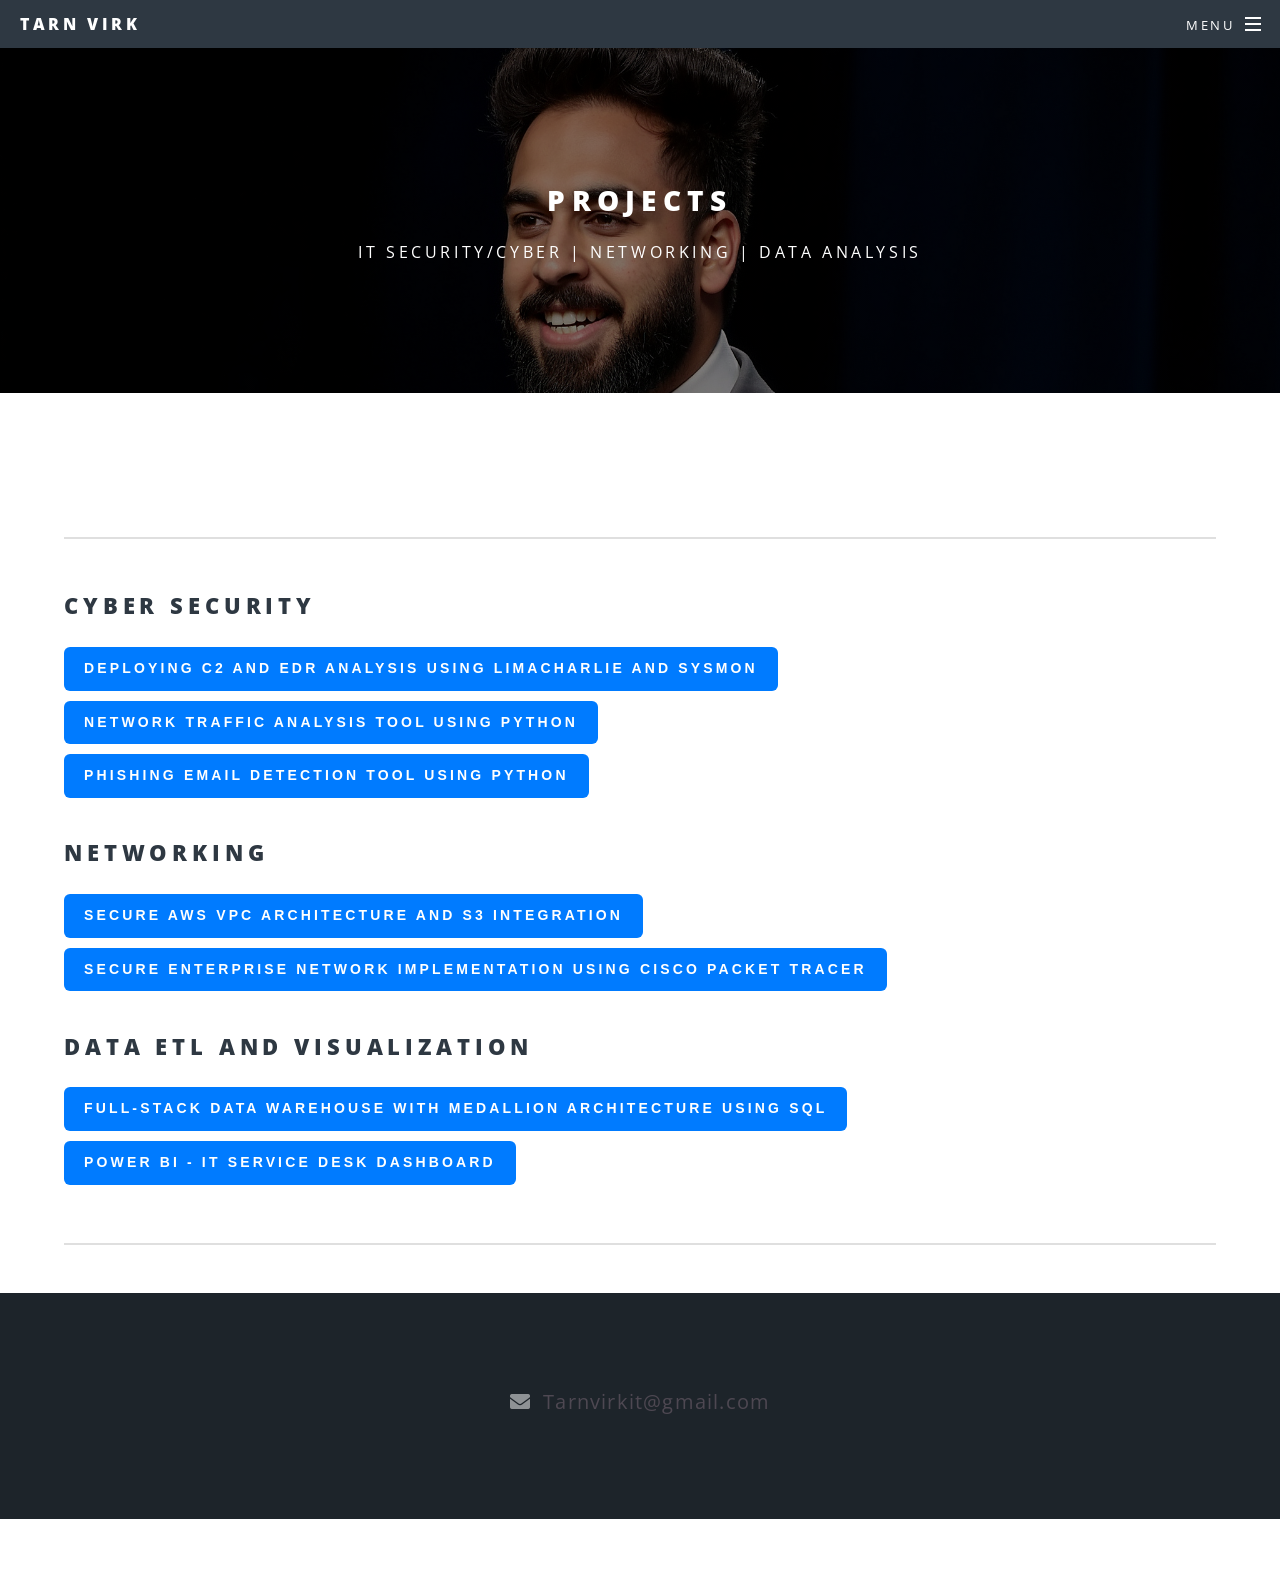
==== commit 52ea66a8: "new changes" ====
--- a/Projects.html
+++ b/Projects.html
@@ -40,7 +40,7 @@
 					<article id="main">
 						<header>
 							<h2>Projects</h2>
-							<p>Cyber Security | Network Engineering | Data Analyst</p>
+							<p>IT Security/Cyber | Networking | Data Analysis</p>
 						</header>
 						<section class="wrapper style5">
 							<div class="inner">
@@ -98,11 +98,11 @@
 										Phishing Email Detection Tool using Python
 									  </a><br>
 
-								<br><h2>Network Engineering</h2>
+								<br><h2>Networking</h2>
 								<a href="AWS-VPC.html" class="button primary">Secure AWS VPC Architecture and S3 Integration</a><br>
 								<a href="Cisco-Enterprise.html" class="button primary">Secure Enterprise Network Implementation using  Cisco Packet Tracer</a><br>
 
-								<br><h2>Data Analyst</h2>
+								<br><h2>Data ETL and Visualization</h2>
 								<a href="SQL-Data-Warehouse.html" class="button primary">Full-Stack Data Warehouse with Medallion Architecture using SQL</a><br>
 								<a href="Power-Bi-Service-Desk.html" class="button primary">Power BI - IT Service Desk Dashboard</a><br>
 								
